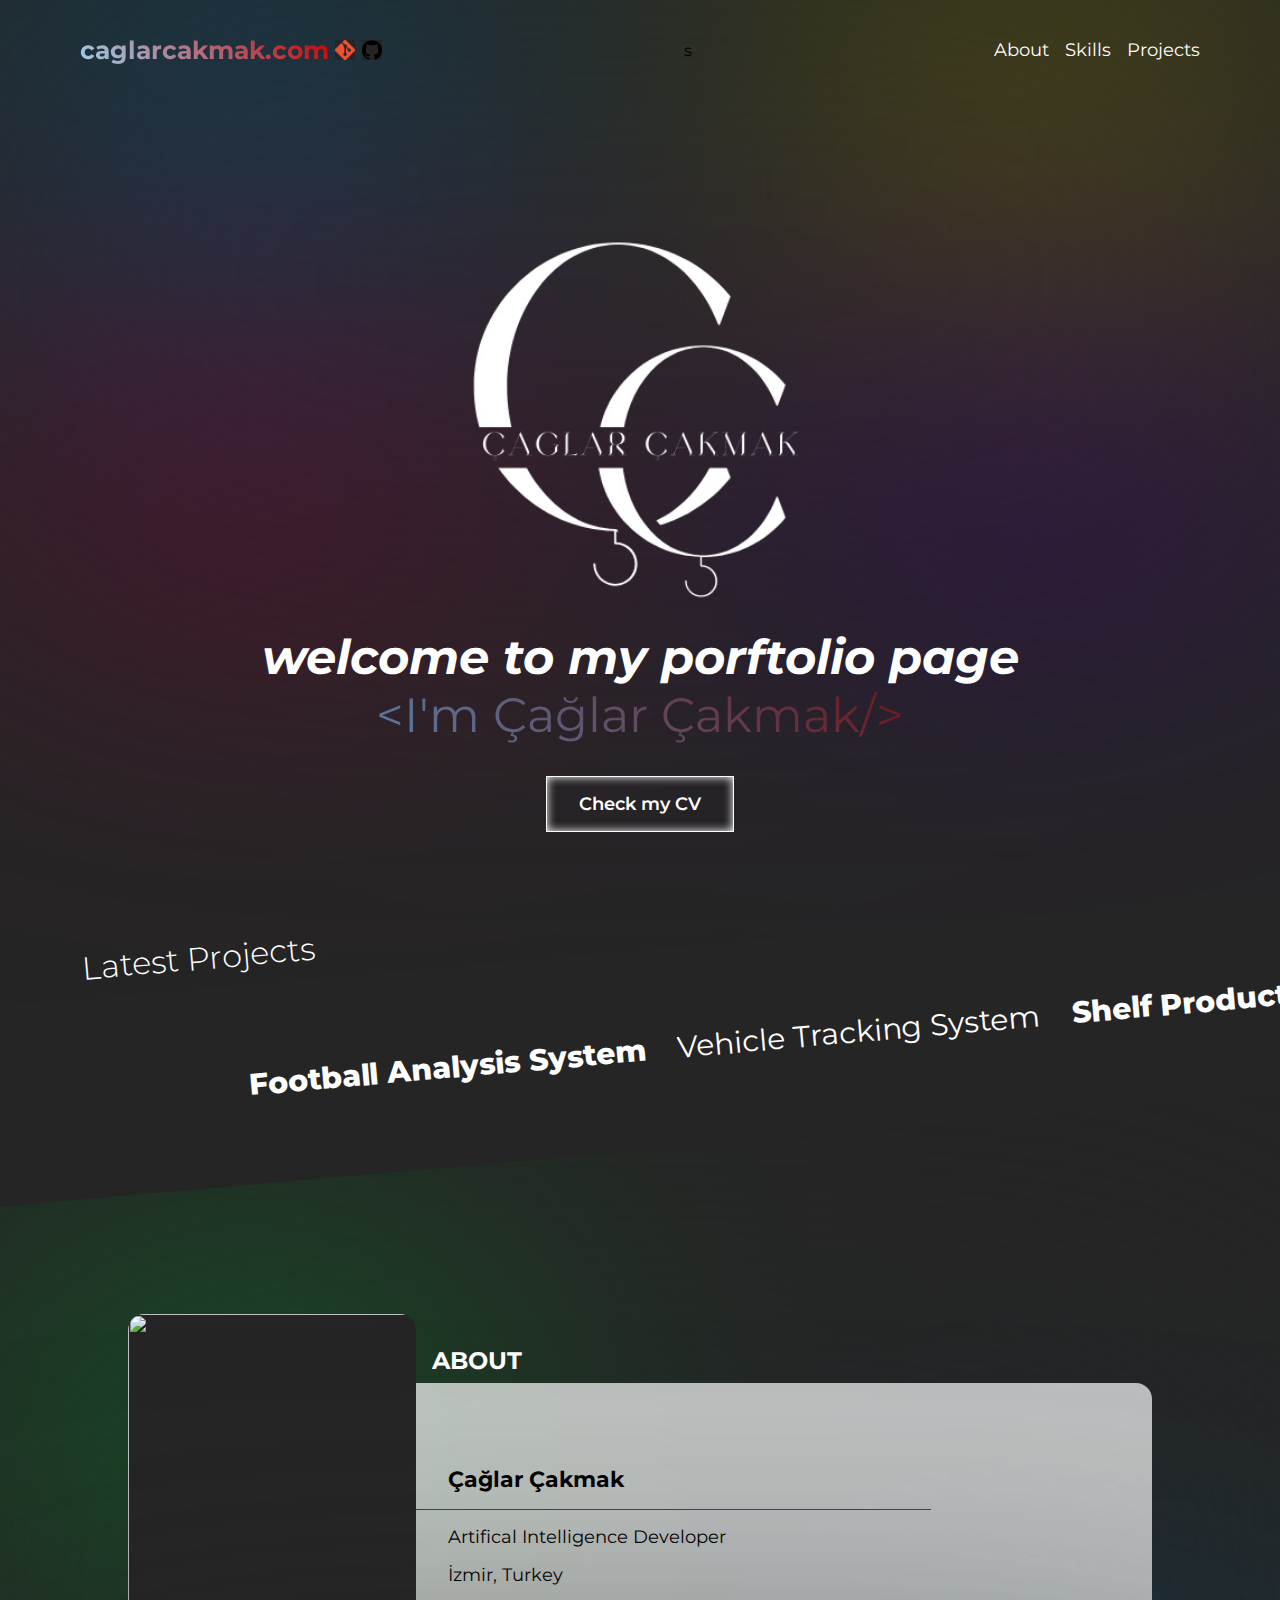
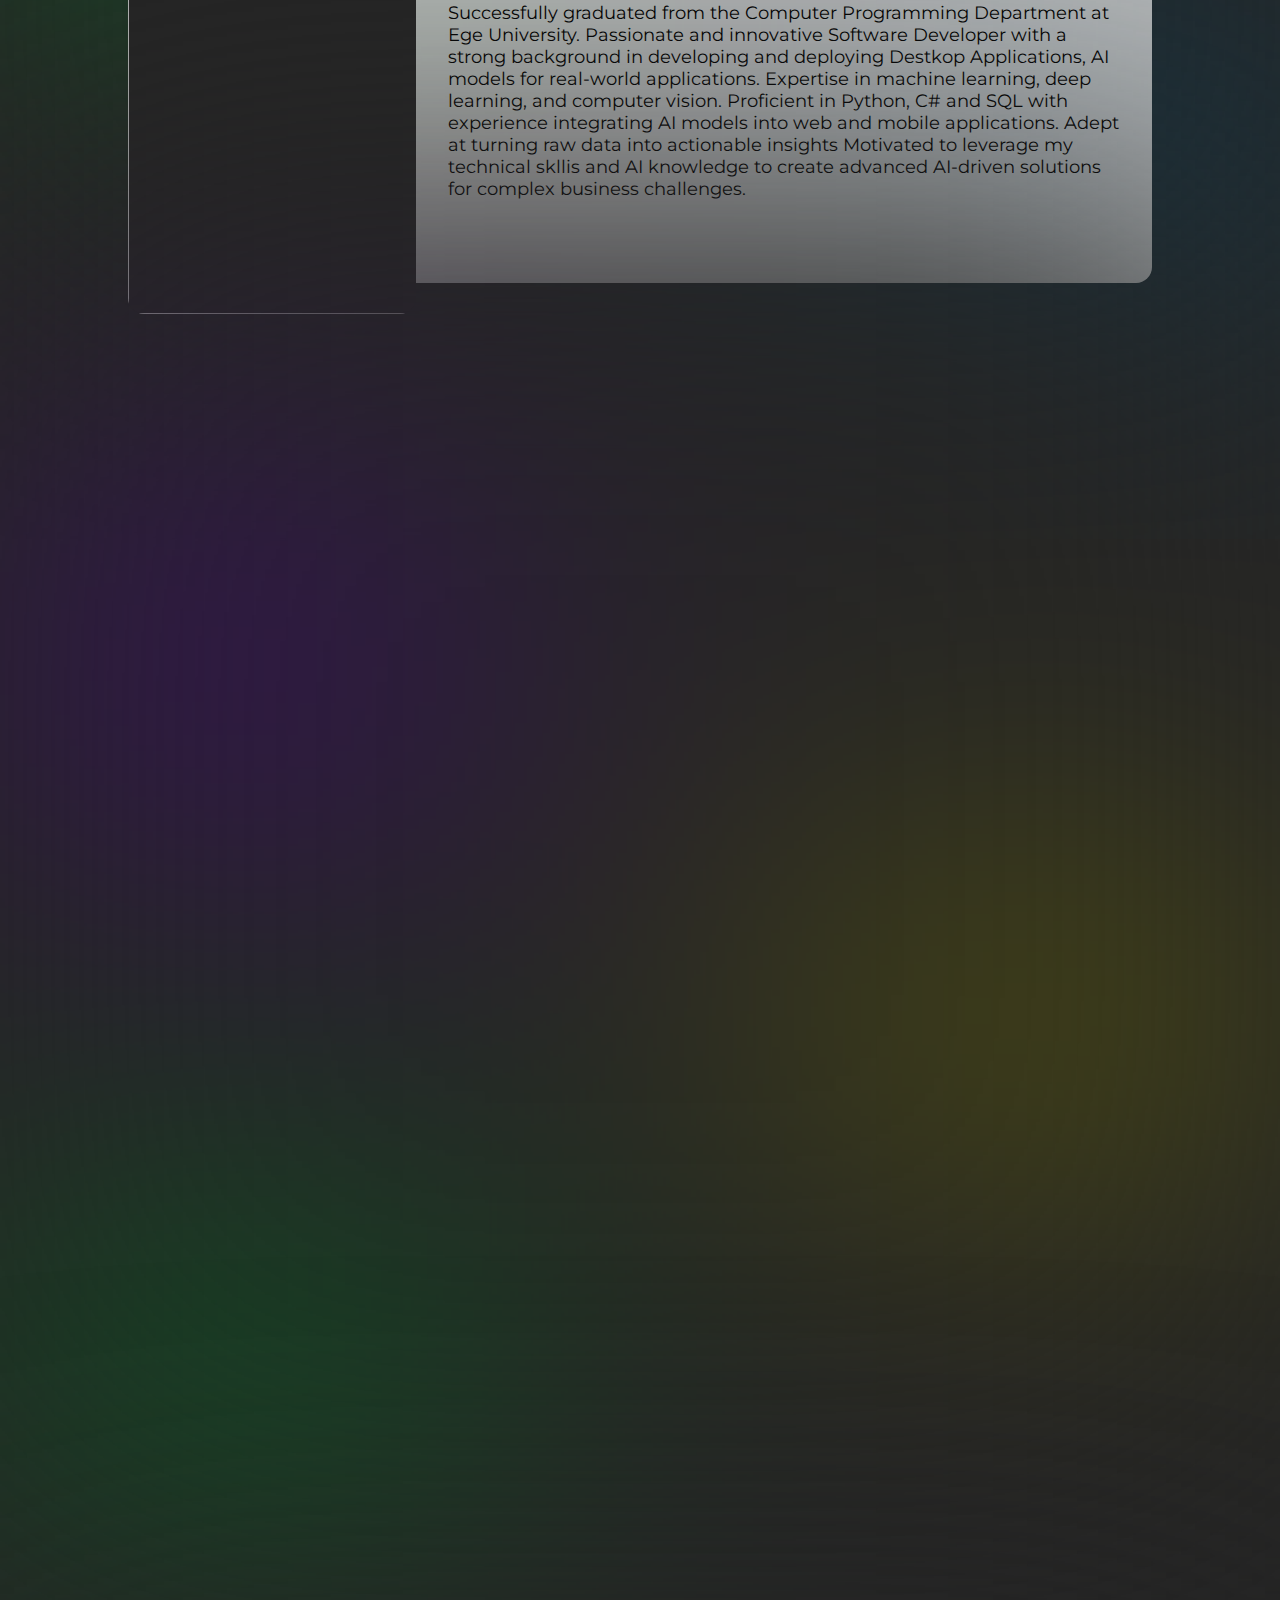
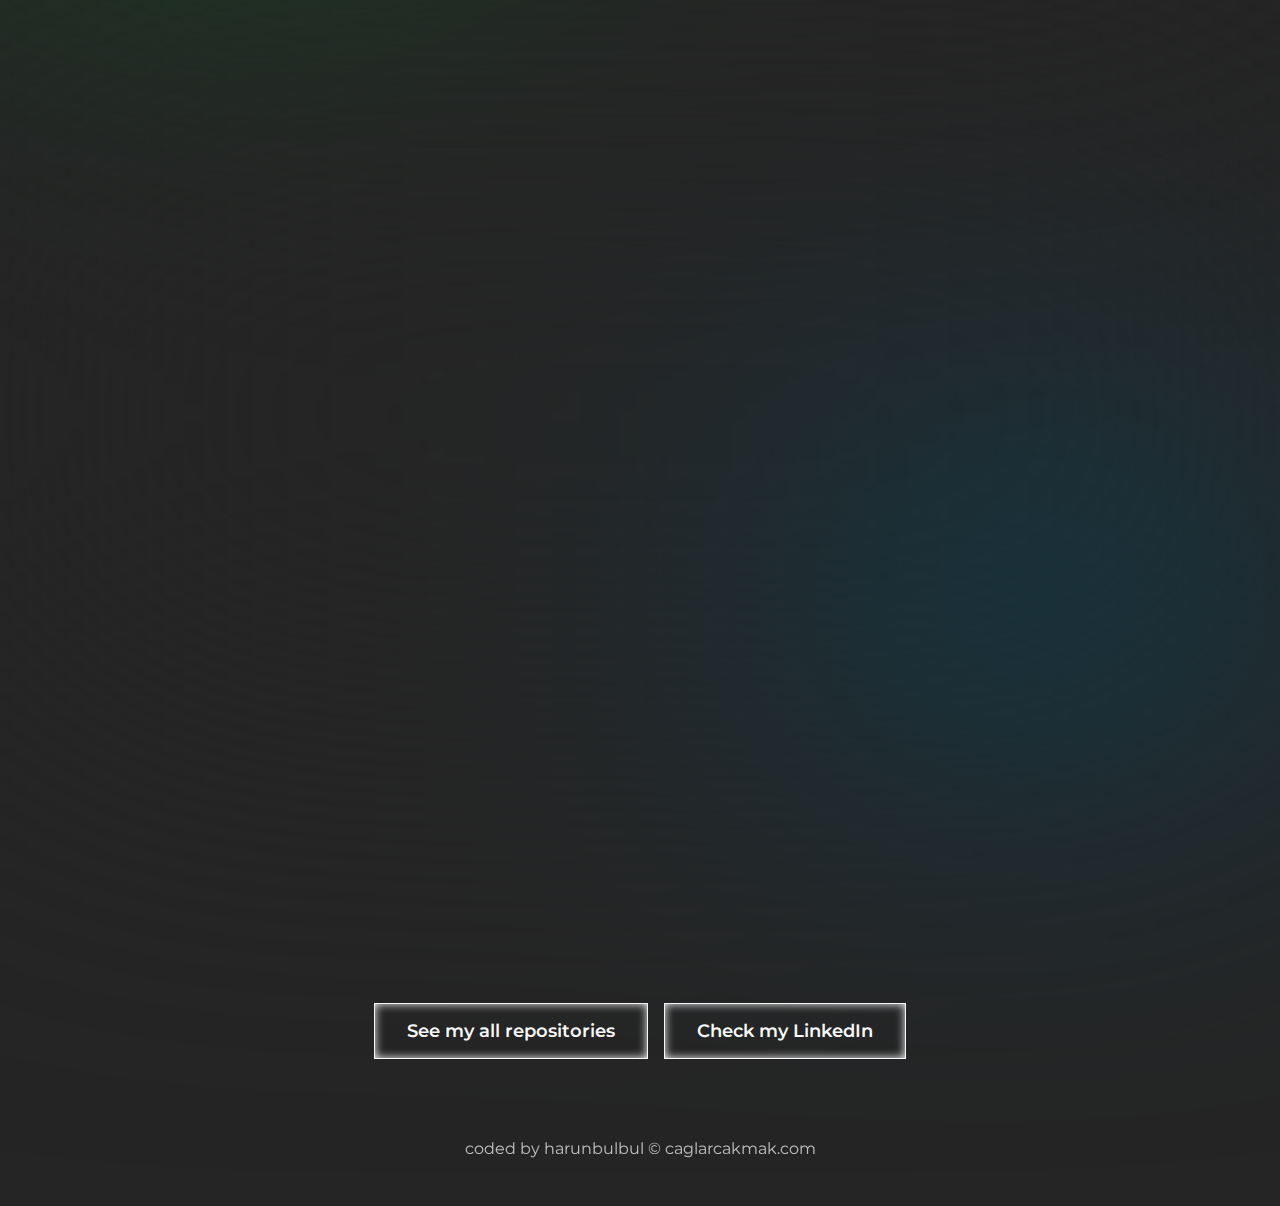
==== index.html @ 98ee77b0 "init" ====
<!DOCTYPE html>
<html lang="en">

<head>
    <meta charset="UTF-8">
    <meta name="viewport" content="width=device-width, initial-scale=1.0">
    <title>Çağlar Çakmak</title>
    <link rel="stylesheet" href="style1.css">
    <script src="https://kit.fontawesome.com/55d7e7143f.js" crossorigin="anonymous"></script>
    <link rel="shortcut icon" type="image/x-icon" href="img/logom.ico" />
</head>

<body>
    <div class="scrollTop" id="scroll">
        <a href="#"><i class="fa-solid fa-arrow-up"></i></a>
    </div>
    <section class="heroSection">
        <div class="back">
            <span style="background-color: #025778;"></span>
            <span style="background-color: #6f6e00;"></span>
            <span style="background-color: #78033a;"></span>
            <span style="background-color: #38026a;"></span>
        </div>
        <nav>
            <div class="brandContainer">
                <b class="brand">caglarcakmak.com</b>
                <a href="https://www.linkedin.com/in/caglarcakmak" target="_blank" class="icon-link">
                    <img src="/img/git.png" alt="LinkedIn" class="icon-image">
                </a>
                <a href="https://github.com/caglarcakmak0" target="_blank" class="icon-link">
                    <img src="/img/github.png" alt="GitHub" class="icon-image">
                </a>
            </div>
            
            
            s<ul>
                <li><a href="#about">About</a></li>
                <li><a href="#skills">Skills</a></li>
                <li><a href="#projects">Projects</a></li>
            </ul>
        </nav>
        <img src="img/logom.png" style="position: relative; z-index: 4; top: 50px; pointer-events: none; background: none; width: 560px; filter: invert(100%);">
        <div class="brandArea">
            <h1>welcome to my porftolio page</h1>
            <p>&#60;I'm Çağlar Çakmak/&#62;</p>
            <button><a href= "/img/caglarcakmakCV.pdf" target="_blank">Check my CV</a></button>
        </div>
    </section>
    <h1 class="lastProjects">Latest Projects</h1>
    <div class="projectList">
        <a href="#projects" target="_blank">Football Analysis System</a>
        <a href="#projects" target="_blank">Vehicle Tracking System</a>
        <a href="https://github.com/Caglarcakmak0/Internship_R-D_project_with_Yolo" target="_blank">Shelf Product Detection</a>
    </div>
    
    <section class="aboutSection" id="about">
        <div class="aboutBack">
            <span style="background-color: #038128;"></span>
            <span style="background-color: #252525;"></span>
            <span style="background-color: #252525;"></span>
            <span style="background-color: #024f74;"></span>
        </div>
        <div class="aboutArea">
            <img src= img/IMG_5055.png alt="">
            <div class="Column">
                <h2>ABOUT</h2>
                <div class="areaMain">
                    <h2>Çağlar Çakmak</h2>
                    <span></span>
                    <p><i class="fa-solid fa-briefcase"></i> Artifical Intelligence Developer</p>
                    <p><i class="fa-solid fa-location-dot"></i> İzmir, Turkey</p>
                    <p>Successfully graduated from the Computer Programming Department at
                        Ege University. Passionate and innovative Software Developer with a strong background in developing and deploying Destkop Applications, AI
                        models for real-world applications. Expertise in machine learning, deep learning, and computer vision. Proficient in Python, C# and SQL with
                        experience integrating AI models into web and mobile applications. Adept at turning raw data into actionable insights Motivated
                        to leverage my technical skllis and AI knowledge to create advanced AI-driven solutions for complex business challenges.
                </div>
            </div>
        </div>
    </section>
    <section class="skills" id="skills">
        <div class="aboutBack">
            <span style="background-color: #252525;"></span>
            <span style="background-color: #252525;"></span>
            <span style="background-color: #42047b;"></span>
            <span style="background-color: #252525;"></span>
            <span style="background-color: #252525;"></span>
            <span style="background-color: #6a6804;"></span>
            <span style="background-color: #036d23;"></span>
        </div>
        <h1 id="skillbg" class="skillbg">SKILLS</h1>
        <div class="skills-container">
            
            <div class="skillArea" id="skill-3">
                <div class="skill">
                    <img src="img/python.png">
                    <h3>Python</h3>
                </div>

                <div class="skill">
                    <img src="img/tensorflow.png">
                    <h3>Tensorflow</h3>
                </div>

                <div class="skill">
                    <img src="img/pytorch.png">
                    <h3>Pytorch</h3>
                </div>
                <div class="skill">
                    <img src="img/numpy.svg">
                    <h3>Numpy</h3>
                </div>
                <div class="skill">
                    <img src="img/pandas.png">
                    <h3>Pandas</h3>
                </div>
                <div class="skill">
                    <img src="img/opencv.svg">
                    <h3>OpenCV</h3>
                </div>
                <div class="skill">
                    <img src="img/scikitlearn.svg">
                    <h3>Scikit-Learn</h3>
                </div>
            </div>
            


            <div class="skillArea" id="skill-1">
                <div class="skill">
                    <img src="img/csharp.png">
                    <h3>C#</h3>
                </div>
                

                <div class="skill">
                    <img src="img/mysql.png">
                    <h3>MySQL</h3>
                </div>
                
                <div class="skill">
                    <img src="img/mssql.png">
                    <h3>MSSQL</h3>
                </div>
            </div>
            
            
            <div class="skillArea" id="skill-3">
                <div class="skill">
                    <img src="img/windows.png">
                    <h3>Windows</h3>
                </div>
                <div class="skill">
                    <img src="img/apple.png">
                    <h3>MacOS</h3>
                </div>
                <div class="skill">
                    <img src="img/linux.png">
                    <h3>Linux</h3>
                </div>
                
                <div class="skill">
                    <img src="img/net.png">
                    <h3>.NET</h3>
                
            </div>
            <div class="skillArea" id="skill-5">
                <div class="skill">
                    <img src="img/git.png">
                    <h3>Git</h3>
                </div>
                <div class="skill">
                    <img src="img/github.png">
                    <h3>Github</h3>
                </div>
                
                <div class="skill">
                    <img src="img/docker.png">
                    <h3>Docker</h3>
                </div>
                <div class="skill">
                    <img src="img/vscode.png">
                    <h3>VSCode</h3>
                </div>
                <div class="skill">
                    <img src="img/vs.png">
                    <h3>Visual Studio</h3>
                </div>
                <div class="skill">
                    <img src="img/figma.png">
                    <h3>Figma</h3>
                </div>
                <div class="skill">
                    <img src="img/ps.png">
                    <h3>Photoshop</h3>
                </div>
                <div class="skill">
                    <img src="img/illustrator.png">
                    <h3>Illustrator</h3>
                </div>
            </div>
        </div>
    </section>
    <section class="projects" id="projects">
        <div class="aboutBack">
            <span style="background-color: #252525;"></span>
            <span style="background-color: #252525;"></span>
            <span style="background-color: #252525;"></span>
            <span style="background-color: #024a67;"></span>
        </div>
        <h1 id="woa">Work of Art</h1>
        <div class="projectCards">
            <div class="projectCard">
                <img src="img/merc.png">
                <div class="content">
                    <div class="contentMain">
                        <h2>Vehicle Tracking System</h2>
                        <p><i class="fa-solid fa-code"></i> Python, YOLO</p>
                        <p class="contentP">Developing a system for Mercedes-Benz Authorized Service. System designed to detect vehicle license plates and features in real-time using +30 cameras. The system will leverage YOLO algorithm for image processing, CRNN architecture for plate recognition and data management, and it will feature a user-friendly interface to enable quick access for relevant departments. The goal of this system is to enhance operational efficiency and optimize vehicle tracking.</p>
                    </div>
                    <a href="#">Coming Soon...</a>
                </div>
            </div>
        
            
        
            <div class="projectCard">
                <img src="img/pic.png">
                <div class="content">
                    <div class="contentMain">
                        <h2>Football Analysis System</h2>
                        <p><i class="fa-solid fa-code"></i> Python, YOLO, Supervision</p>
                        <p class="contentP">Developing a real-time football analysis system using YOLO for object detection, tracking player positions, referee locations, ball possession percentages, mini radar-camera movement estimator, heatmap, player speeds and distances covered. This system provides real-time performance metrics to support tactical decision-making and team strategy optimization during matches.</p>
                    </div>
                    <a href="https://github.com/Caglarcakmak0/FootballAnalysis">Coming Soon...</a>
                </div>
            </div>
        
            <div class="projectCard">
                <img src="img/yolo.png">
                <div class="content">
                    <div class="contentMain">
                        <h2 >YOLO-Based Market Shelf Product Detection, Classification, and Automated Stock Analysis</h2>
                        <p><i class="fa-solid fa-code"></i> Python, YOLO</p>
                        <p class="contentP"> Developed an object recognition model using YOLO algorithm as part of the company's R&D project, achieving an accuracy rate of 87%. This project significantly enhanced my expertise in object detection and provided valuable experience in teamwork and project management.</p>
                    </div>
                    <a href="https://github.com/Caglarcakmak0/Internship_R-D_project_with_Yolo">See Project on Github</a>
                </div>
            </div>
        
            <div class="projectCard">
                <img src="img/ev.png">
                <div class="content">
                    <div class="contentMain">
                        <h2>AI-Powered Real Estate Data Analysis and Property Price Estimation with Integrated Web Platform</h2>
                        <p><i class="fa-solid fa-code"></i> Python</p>
                        <p class="contentP">Built a machine learning model with 97% accuracy to predict real estate prices in Bangalore, India. The model was developed using NumPy, Scikit-Learn, and Pandas for data preprocessing, and GridSearchCV for hyperparameter tuning, then deployed into a Flask-based web application.</p>
                    </div>
                    <a href="https://github.com/Caglarcakmak0/Real-Estate-Price-Prediction-Website">See Project on Github</a>
                </div>
            </div>
        
            <div class="projectCard">
                <img src="img/bankchurn.png">
                <div class="content">
                    <div class="contentMain">
                        <h2>Bank Customer Churn Prediction with ANN</h2>
                        <p><i class="fa-solid fa-code"></i> Python</p>
                        <p><i class="fa-solid fa-database"></i> MySQL</p>
                        <p class="contentP">Developed an Artificial Neural Network (ANN) model with 96% accuracy to predict customer churn for banks. This model analyzes various customer parameters to improve customer retention strategies, applying Exploratory Data Analysis (EDA) and data preprocessing techniques.</p>
                    </div>
                    <a href="https://github.com/Caglarcakmak0/Bank-Churn-Prediction-DEEPLEARN-NG">See Project on Github</a>
                </div>
            </div>
        
            <div class="projectCard">
                <img src="img/bikti.png">
                <div class="content">
                    <div class="contentMain">
                        <h2>Plant Disease Detection Application</h2>
                        <p><i class="fa-solid fa-code"></i> React</p>
                        <p class="contentP">It aims to develop an application that can diagnose diseases from tomato plant leaves using Deep Learning and React Native. The application aims to speed up disease diagnosis in the agricultural sector, increasing farmers' productivity. The model, developed with TensorFlow, utilizes Convolutional Neural Network (CNN) architecture.</p>
                    </div>
                    <a href="https://github.com/Caglarcakmak0/Bitki_hastalik_teshisi/tree/main">See Project on Github</a>
                </div>
            </div>
        </div>
        
            
        <div class="flexArea">
            <button><a href="https://github.com/Caglarcakmak0?tab=repositories" target="_blank">See my all
                    repositories</a></button>
            <button><a href="https://www.linkedin.com/in/caglarcakmak0/" target="_blank">Check my
                    LinkedIn</a></button>
        </div>
    </section>
    <footer>
        coded by harunbulbul © caglarcakmak.com
    </footer>
</body>

<script>
    const fotoAlan = document.querySelector('.projectList');
    const imgler = fotoAlan.querySelectorAll('a');
    const skillbg = document.getElementById("skillbg");
    const skillsContainer = document.querySelector('.skills-container');
    const skills = document.querySelectorAll('.skillArea');
    const cards = document.querySelectorAll('.projectCard');
    const woa = document.getElementById("woa");
    let windowHeight = window.innerHeight;
    let windowWidth = window.innerWidth;
    skillbg.style.fontSize = windowWidth / 4 + "px"
    window.onresize = () => {
        windowHeight = window.innerHeight;
        windowWidth = window.innerWidth;
        skillbg.style.fontSize = windowWidth / 4 + "px"
    }
    let i = 0
    imgler.forEach(img => {
        if (i % 2 == 0) {
            img.style.fontWeight = 800
        }
        i++;
    })
    window.onscroll = () => {
        skills.forEach((skill, index) => {
            const rect = skill.getBoundingClientRect();
            const triggerPoint = rect.top;
            if (triggerPoint < windowHeight - 200) { skill.classList.add('enter-from-right'); }
            else { skill.classList.remove('enter-from-right'); }
        });
        cards.forEach((card, index) => {
            const rect = card.getBoundingClientRect();
            const triggerPoint = rect.top;
            if (triggerPoint < windowHeight - 200) {
                card.style.opacity = 1;
                card.style.scale = 1;
                card.style.rotate = "0deg";
            }
            else {
                card.style.opacity = 0;
                card.style.scale = 0;
                card.style.rotate = "-45deg";
            }
        });
        const rect = woa.getBoundingClientRect();
        const triggerPoint = rect.top;
        if (triggerPoint < windowHeight - 200) {woa.style.opacity = 1;}
        else {woa.style.opacity = 0;}

        const kaydirmaMiktari = window.pageYOffset;
        if (kaydirmaMiktari > windowHeight * 2 - 300 && kaydirmaMiktari < windowHeight * 2 + skillsContainer.offsetHeight - 300) { skillbg.style.opacity = 1; }
        else { skillbg.style.opacity = 0; }

        if (kaydirmaMiktari > windowHeight) {
            document.getElementById("scroll").style.opacity = 1;
        } else {
            document.getElementById("scroll").style.opacity = 0;
        }

        imgler.forEach(img => {
            if (kaydirmaMiktari > 0) {
                if(windowWidth>1400){
                    skillbg.style.transform = `translateY(${kaydirmaMiktari}px)`;
                }else{
                    skillbg.style.transform = `translateY(${kaydirmaMiktari*1.1}px)`;
                }
                img.style.right = `${kaydirmaMiktari * 0.05}%`;
            }
            else { img.style.right = '0'; }
        });
    };
</script>

</html>
---- style1.css ----
@import url('https://fonts.googleapis.com/css2?family=Montserrat:ital,wght@0,100..900;1,100..900&family=Playwrite+CU:wght@100..400&display=swap');

*{
    font-family: 'Montserrat';
    margin: 0;
    padding: 0;
    background-color: #252525;
    user-select: none;
    scroll-behavior: smooth;
    overflow-x: hidden;
}

body{
    overflow-x: hidden;
}

::-webkit-scrollbar {
    width: 5px;
  }
  
  /* Track */
  ::-webkit-scrollbar-track {
    background: #353535;
  }
  
  /* Handle */
  ::-webkit-scrollbar-thumb {
    background: #6f2cf5;
    cursor: pointer;
    border-radius: 5px;
  }

.back{
    width: 100%;
    display: grid;
    grid-template-columns: 1fr 1fr;
    gap: 10rem 20rem;
    filter: blur(200px);
    position: absolute;
    top: 0;
    z-index: 2;
}

.back span{
    width: 100%;
    height: 200px;
}

.heroSection{
    width: 100dvw;
    height: 100dvh;
    display: flex;
    flex-direction: column;
    justify-content: center;
    align-items: center;
}

.brandArea{
    position: relative;
    z-index: 3;
    text-align: center;
    background: none;
}

.brandArea h1 {
    font-size: 48px;
    color: white;
    background: none;
    font-style: italic; /* Yazıyı italik yapar */
}


.brandArea p{
    font-size: 48px;
    background: none;
    background: -webkit-linear-gradient(225deg, #6e0303, #548eba);
    -webkit-background-clip: text;
    -webkit-text-fill-color: transparent;
}



/* Genel ayarlar - HTML ve Body */
html, body {
    margin: 0;
    padding: 0;
    overflow-x: hidden; /* Yatay kaydırmayı engellemek için */
}

/* Brand Container */
.brandContainer {
    display: inline-flex; /* Elemanları yan yana hizalar */
    align-items: center; /* Elemanları dikey olarak ortalar */
    background: none; /* Arka plan rengini kaldırır */
    padding: 0; /* İstenmeyen iç dolgu varsa sıfırlanır */
    margin: 0; /* Container'dan kaynaklanan olası marginler sıfırlandı */
    gap: 0; /* Aradaki boşlukları manuel olarak kontrol etmek için sıfırlandı */
}

/* Markanın Stil Düzenlemesi */
.brand {
    margin: 0; /* Markadan kaynaklanan olası boşlukları sıfırlar */
    font-size: 24px;
    color: #790ddd;
    background: none; /* Arka plan rengini kaldırır */
    vertical-align: middle; /* Dikey olarak ortalamak için */
}

/* İkon Linkler */
.icon-link {
    margin-left: 0.4rem; /* İkonların yazıya olan mesafesini ayarlar */
    text-decoration: none; /* Alt çizgiyi kaldırır */
    background: none; /* İkonların arka plan rengini kaldırır */
}

/* İkon Görseller */
.icon-image {
    width: 20px; /* İkon genişliği küçültüldü */
    height: 20px; /* İkon yüksekliği küçültüldü */
    max-width: 100%; /* Görsellerin konteyneri aşmasını önler */
    vertical-align: middle; /* Yazıya hizalanması için */
    transition: transform 0.3s ease; /* Üzerine gelindiğinde dönüşüm efekti */
}






.brandArea button{
    outline: none;
    padding: 1rem 2rem;
    color: white;
    font-size: 18px;
    font-weight: 600;
    margin-top: 2rem;
    border: 1px solid white;
    background: none;
    box-shadow: inset 0px 0px 10px white;
    cursor: pointer;
    transition: all ease .3s;
}

.brandArea button:hover{
    padding: 1rem 4rem;
    border-radius: 3rem;
    box-shadow: inset 0px 0px 20px white, 0px 0px 10px white;
}

.brandArea button a{
    background: none;
    color: white;
    text-decoration: none;
}

nav{
    width: calc(100% - 10rem);
    height: 100px;
    display: flex;
    justify-content: space-between;
    padding: 0 5rem;
    position: absolute;
    top:0;
    align-items: center;
    z-index: 3;
    background: none;
}

nav .brand{
    background: none;
    background: -webkit-linear-gradient(225deg,  #c70303,hwb(202 62% 7%));
    -webkit-background-clip: text;
    -webkit-text-fill-color: transparent;
    font-size: 25px;
}

nav ul{
    display: flex;
    gap: 1rem;
    list-style: none;
    background: none;
}

nav ul li{
    background: none;
}

nav ul li a{
    text-decoration: none;
    color: white;
    font-size: 18px;
    background: none;
}

.projectList{
    position: absolute;
    z-index: 3;
    height: 200px;
    width: 120%;
    rotate: -5deg;
    display: flex;
    gap: 2rem;
    align-items: center;
    justify-content: flex-end;
    transform: translateX(-5rem);
    overflow: hidden;
}

.projectList a{
    color: white;
    font-size: 30px;
    position: relative;
    transition: ease .3s;
    text-decoration: none;
    right: 0;
}

.lastProjects{
    color: white;
    font-weight: 300;
    rotate: -5deg;
    position: relative;
    z-index: 4;
    transform: translateX(5rem);
    background: none;
}

.aboutSection{
    width: 100%;
    transform: translateY(150px);
    height: calc(100dvh + 150px);
    display: flex;
    align-items: center;
    justify-content: center;
}

.aboutBack{
    width: 100%;
    display: grid;
    grid-template-columns: 1fr 1fr;
    gap: 10rem 20rem;
    filter: blur(200px);
    position: absolute;
    z-index: 2;
}

.aboutBack span{
    width: 100%;
    height: 200px;
}

.aboutArea{
    display: flex;
    align-items: center;
    justify-content: center;
    width: 80%;
    position: relative;
    background:none;
    z-index: 3;
}

.aboutArea img{
    width: 400px;
    height: 600px;
    object-fit: cover;
    border-radius: 1rem;
}

.aboutArea .areaMain{
    width: 100%;
    height: 500px;
    background-color: rgba(255,255,255,.7);
    border-radius: 0 1rem 1rem 0;
    display: flex;
    flex-direction: column;
    justify-content: center;
}

.aboutArea .areaMain h2{
    background: none;
    margin-left: 2rem;
    margin-bottom: 1rem;
    font-size: 22px;
    color: black
}

.aboutArea .areaMain span{
    width: 70%;
    height: 1px;
    background-color: #790ddd;
    display: block;
}

.aboutArea .areaMain p{
    margin-top: 1rem;
    margin-left: 2rem;
    background: none;
    font-size: 18px;
    padding-right: 2rem;
}

.aboutArea .areaMain p i{
    background: none;
    width: 20px;
}

.skills{
    width: 100%;
    min-height: 100dvh;
    display: flex;
    justify-content: center;
    align-items: center;
    overflow-y: hidden;
    padding-bottom: 5rem;
}

.Column{
    display: flex;
    flex-direction: column;
    background: none;
    width: 100%;
}

.Column h2{
    background: none;
    margin-left: 1rem;
    color: white;
    margin-bottom: .5rem;
}

.skillbg{
    position: absolute;
    top: 0;
    opacity: 0;
    transition: all ease .5s;
    background: none;
    color: white;
}

.skills-container {
    position: relative;
    display: flex;
    flex-direction: column;
    align-items: center;
    justify-content: center;
    overflow: hidden;
    z-index: 5;
    
    width: 100%;
    background: none;
    gap: 2rem;
  }
  
  .skillArea {
    position: relative;
    transition: transform 0.8s ease-out;
    width: 80%;
    transform: translateX(-150%);
    display: grid;
    grid-template-columns: 1fr 1fr 1fr 1fr 1fr 1fr 1fr;
    gap: 2rem;
    background-color: rgba(37, 37, 37, .6);
    padding: 1rem;
    border-radius: 1rem;
}

.skill{
    width: 100%;
    display: flex;
    flex-direction: column;
    gap: 1rem;
    background: none;
}

.skill img{
    width: 100%;
    aspect-ratio: 1/1;
    object-fit: contain;
    background: none;
    border-radius: .5rem;
}

.skill h3{
    color: white;
    text-align: center;
    background: none;
}

.projects{
    width: 100%;
    min-height: 100dvh;
    display: flex;
    flex-direction: column;
    justify-content: center;
    align-items: center;
    margin-bottom: 5rem;
}

.enter-from-right {
    transform: none;
}

.projects h1{
    color: white;
    position: relative;
    z-index: 4;
    text-align: center;
    font-size: 48px;
    background: none;
    opacity: 0;
    transition: ease .3s;
}

.projectCards{
    width: 80%;
    display: grid;
    grid-template-columns: 1fr 1fr 1fr;
    z-index: 5;
    background: none;
    gap: 3rem;
    margin-top: 3rem;
}

.projectCard {
    background-color: #303030;
    width: 100%;
    display: flex;
    flex-direction: column;
    gap: 1rem;
    border-radius: 1rem;
    height: 500px;
    scale: 0;
    rotate: -180deg;
    opacity: 0;
    transition: all 0.5s ease;
}



.projectCard img{
    width: 100%;
    aspect-ratio: 16/9;
    object-fit: cover;
    border-radius: 1rem 1rem 0 0;
    border-bottom: 2px solid #790ddd;
}
.contentP{
    font-size: 1.5vh;
}

.projectCard .content{
    height: 100%;
    display: flex;
    flex-direction: column;
    justify-content: space-between;
    background: none;
}

.projectCard .content .contentMain{
    display: flex;
    flex-direction: column;
    gap: 1rem;
    background: none;
}

.projectCard .content .contentMain h2{
    color: white;
    background: none;
    margin-left: 1rem;
}

.projectCard .content .contentMain span{
    width: 100%;
    height: 1px;
    background-color: #790ddd;
    display: block;
}

.projectCard .content .contentMain p{
    background: none;
    color: white;
    margin-left: 1rem;
    margin-right: 1rem;
}

.projectCard .content .contentMain p i{
    width: 30px;
    background: none;
}

.projectCard .content a{
    background: none;
    margin-left: 1rem;
    margin-bottom: 1rem;
    text-decoration: none;
    color: #0692c9;
}

.projectCard:hover{
    scale: 1.1;
}

.flexArea{
    width: 100%;
    display: flex;
    gap: 1rem;
    justify-content: center;
    align-items: center;
    margin-top: 3rem;
}

.flexArea button{
    outline: none;
    padding: 1rem 2rem;
    color: white;
    font-size: 18px;
    font-weight: 600;
    margin-top: 2rem;
    border: 1px solid white;
    background: none;
    box-shadow: inset 0px 0px 10px white;
    cursor: pointer;
    transition: all ease .3s;
}

.flexArea button:hover{
    padding: 1rem 4rem;
    border-radius: 3rem;
    box-shadow: inset 0px 0px 20px white, 0px 0px 10px white;
}

.flexArea button a{
    background: none;
    color: white;
    text-decoration: none;
}

footer{
    width: 100%;
    text-align: center;
    margin-bottom: 3rem;
    color: white;
    opacity: .7;
}

.scrollTop{
    width: 50px;
    height: 50px;
    border-radius: 50%;
    background-color: #303030;
    display: flex;
    justify-content: center;
    align-items: center;
    opacity: 0;
    position: fixed;
    right: 1rem;
    bottom: 1rem;
    z-index: 10;
    transition: ease .3s;
}

.scrollTop a{
    text-decoration: none;
    color: white;
    background: none;
    font-size: 25px;
}

.scrollTop a i{
    background: none;
}

@media (max-width: 1100px) {
    .brandArea h1, .brandArea p{
        font-size: 36px;
    }
    .brandArea button, .flexArea button{
        font-size: 12px;
    }
    .projectList a{
        font-size: 20px;
    }
    .aboutArea{
        flex-direction: column;
    }
    .aboutArea img{
        width: 150px;
        height: 150px;
        border-radius: 50%;
        transform: translateY(50%);
    }
    .aboutArea .Column h2{
        display: none;
    }
    .aboutArea .Column .areaMain{
        border-radius: 1rem;
        align-items: center;
        height: auto;
        padding-top: calc(75px + 1rem);
        padding-bottom: 1rem;
    }
    .aboutArea .Column .areaMain h2{
        display: block;
    }
    .aboutArea .Column .areaMain p{
        font-size: 16px;
    }
    .skillArea{
        grid-template-columns: 1fr 1fr 1fr 1fr 1fr;
    }
    .projectCards{
        grid-template-columns: 1fr 1fr;
        gap: 3rem 4rem;
    }
    .projectCard .content .contentMain p{
        font-size: 18px;
    }
}

@media (max-width: 800px) {
    .brandArea h1, .brandArea p{
        font-size: 28px;
    }
    .projectList a{
        font-size: 14px;
    }
    .projectList{
        height: 100px;
    }
    .skillArea{
        grid-template-columns: 1fr 1fr 1fr 1fr;
    }
    .projectCards{
        grid-template-columns: 1fr;
        gap: 3rem;
    }
    .projectCard{
        height: 600px;
    }
    nav .brand{
        font-size: 18px;
    }
    nav ul li a{
        font-size: 12px;
    }
    .lastProjects{
        font-size: 15px;
    }
}

@media (max-width: 550px) {
    nav .brand{
        display: none;
    }
    nav{
        justify-content: center;
    }
    .brandArea h1, .brandArea p{
        font-size: 20px;
    }
    .brandArea button, .flexArea button{
        font-size: 9px;
    }
    .projectList a{
        font-size: 10px;
    }
    .skillArea{
        grid-template-columns: 1fr 1fr 1fr;
    }
    .projectCards{
        grid-template-columns: 1fr;
        gap: 3rem;
    }
    .projectCard{
        height: 500px;
    }
}
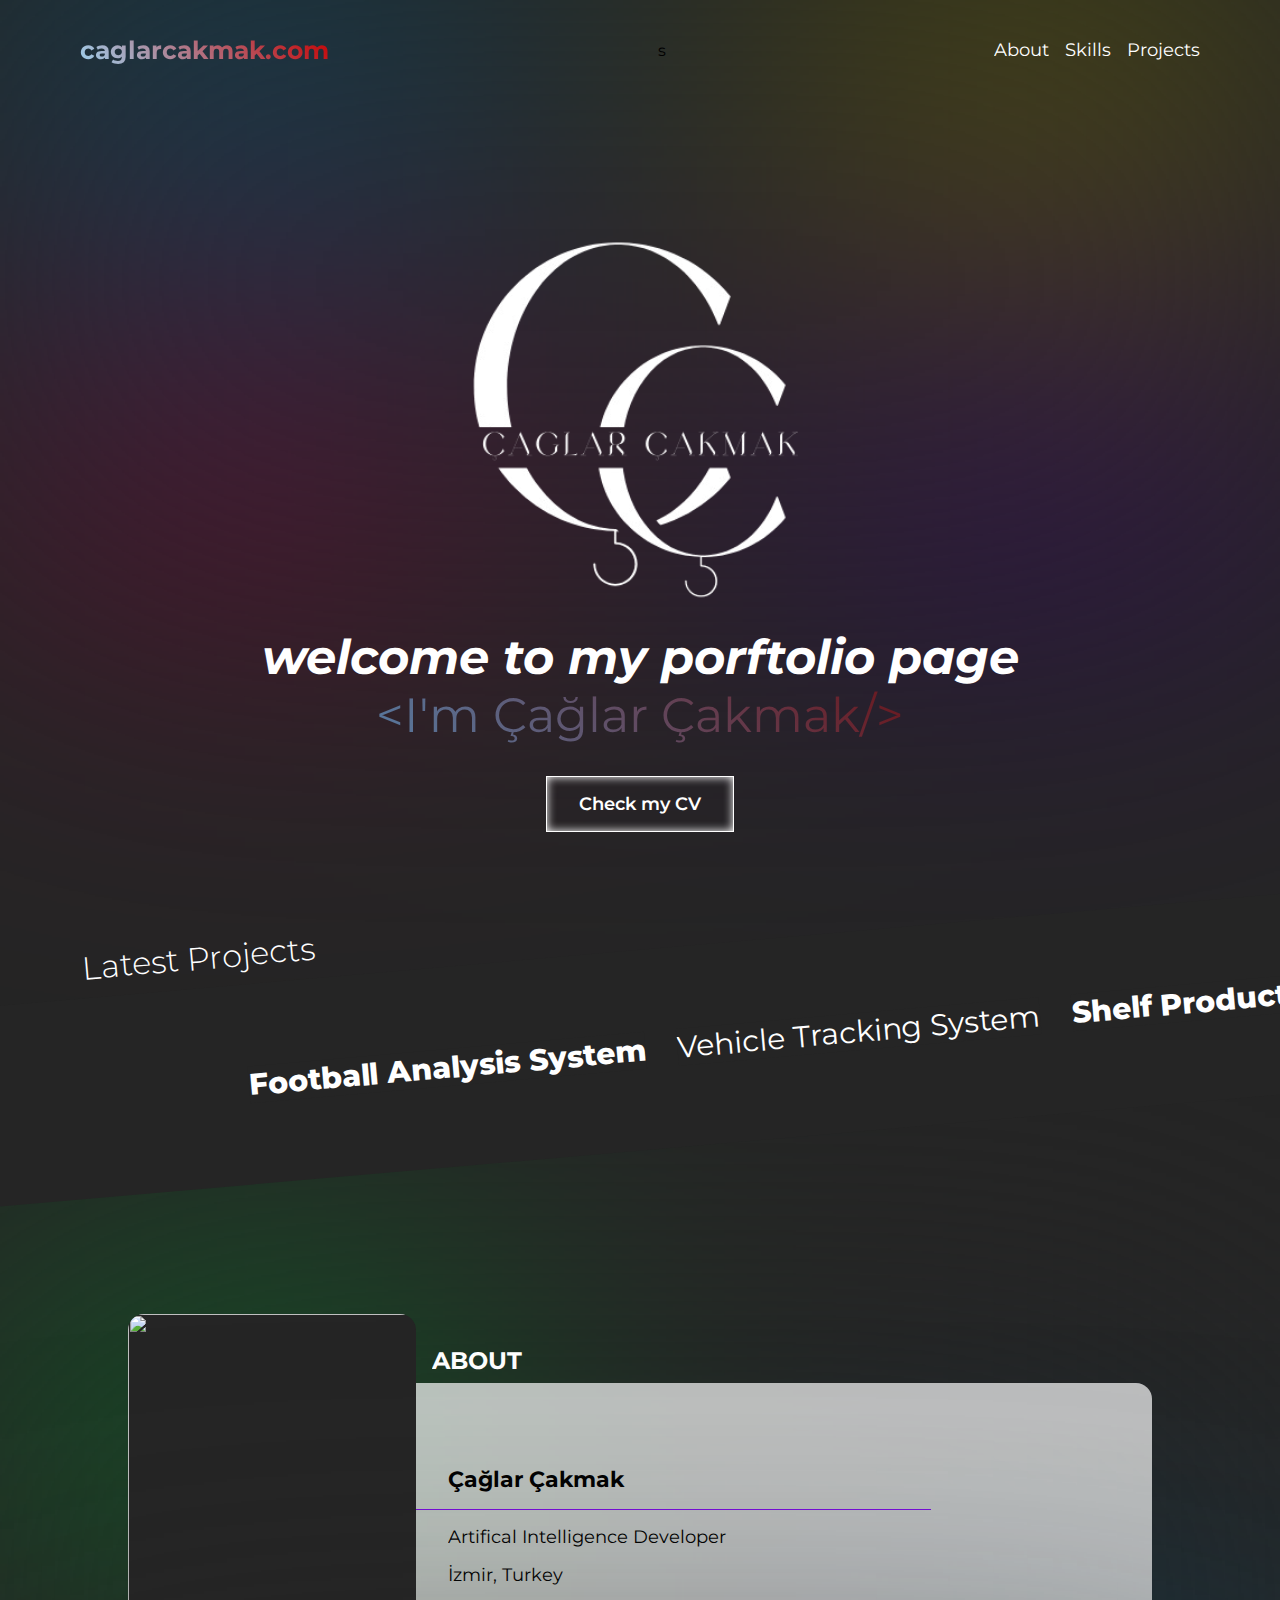
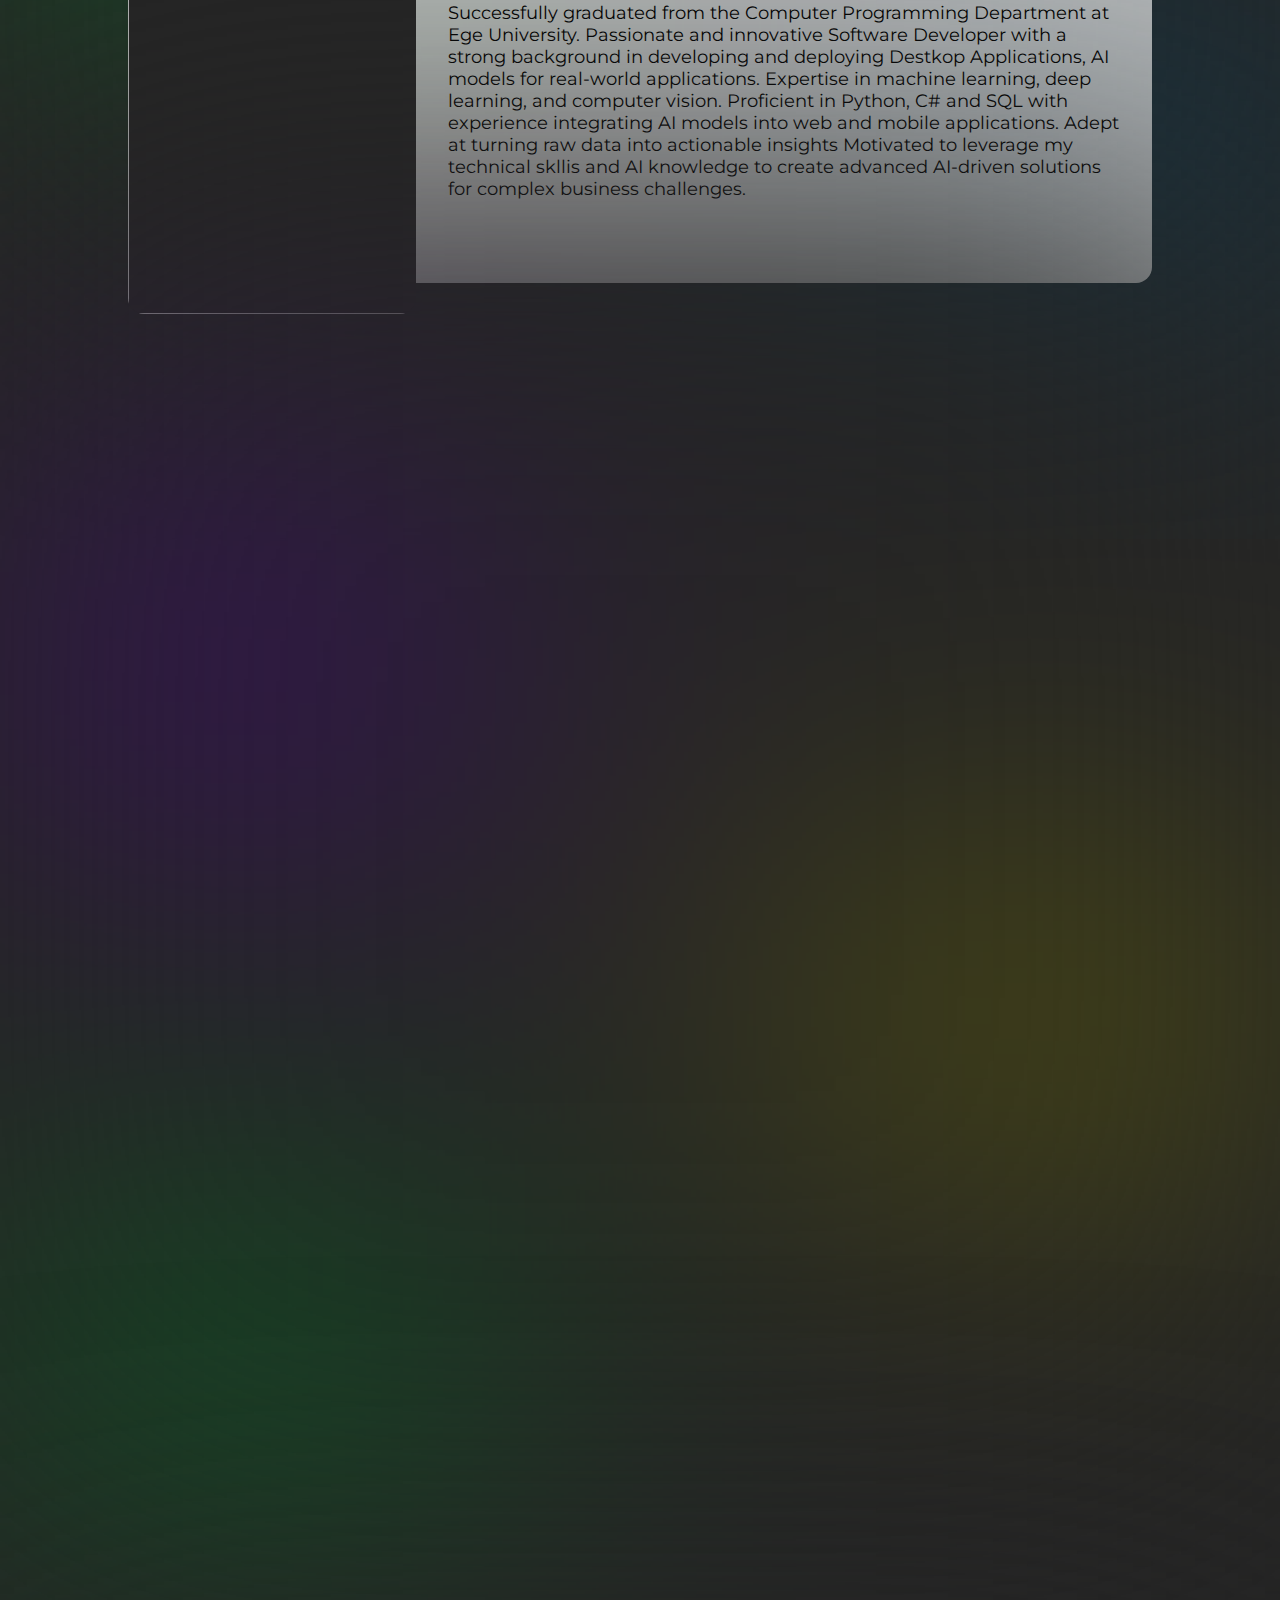
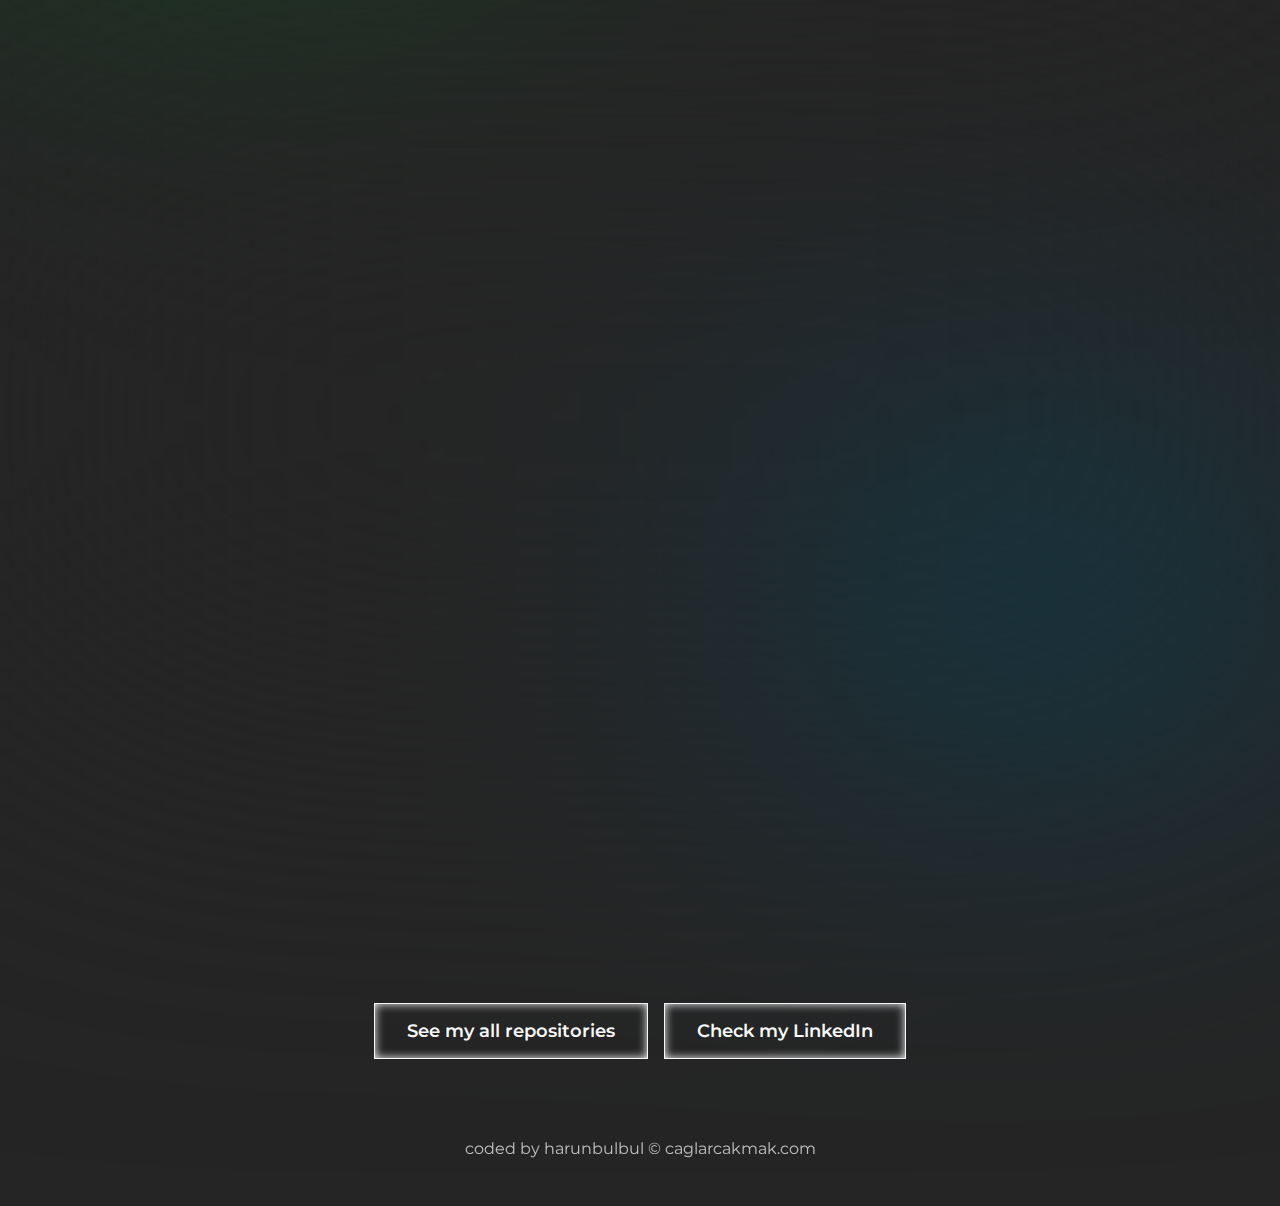
==== commit 27716d29: "init" ====
--- a/index.html
+++ b/index.html
@@ -24,12 +24,7 @@
         <nav>
             <div class="brandContainer">
                 <b class="brand">caglarcakmak.com</b>
-                <a href="https://www.linkedin.com/in/caglarcakmak" target="_blank" class="icon-link">
-                    <img src="/img/git.png" alt="LinkedIn" class="icon-image">
-                </a>
-                <a href="https://github.com/caglarcakmak0" target="_blank" class="icon-link">
-                    <img src="/img/github.png" alt="GitHub" class="icon-image">
-                </a>
+                
             </div>
             
             
@@ -154,10 +149,7 @@
                     <img src="img/apple.png">
                     <h3>MacOS</h3>
                 </div>
-                <div class="skill">
-                    <img src="img/linux.png">
-                    <h3>Linux</h3>
-                </div>
+                
                 
                 <div class="skill">
                     <img src="img/net.png">
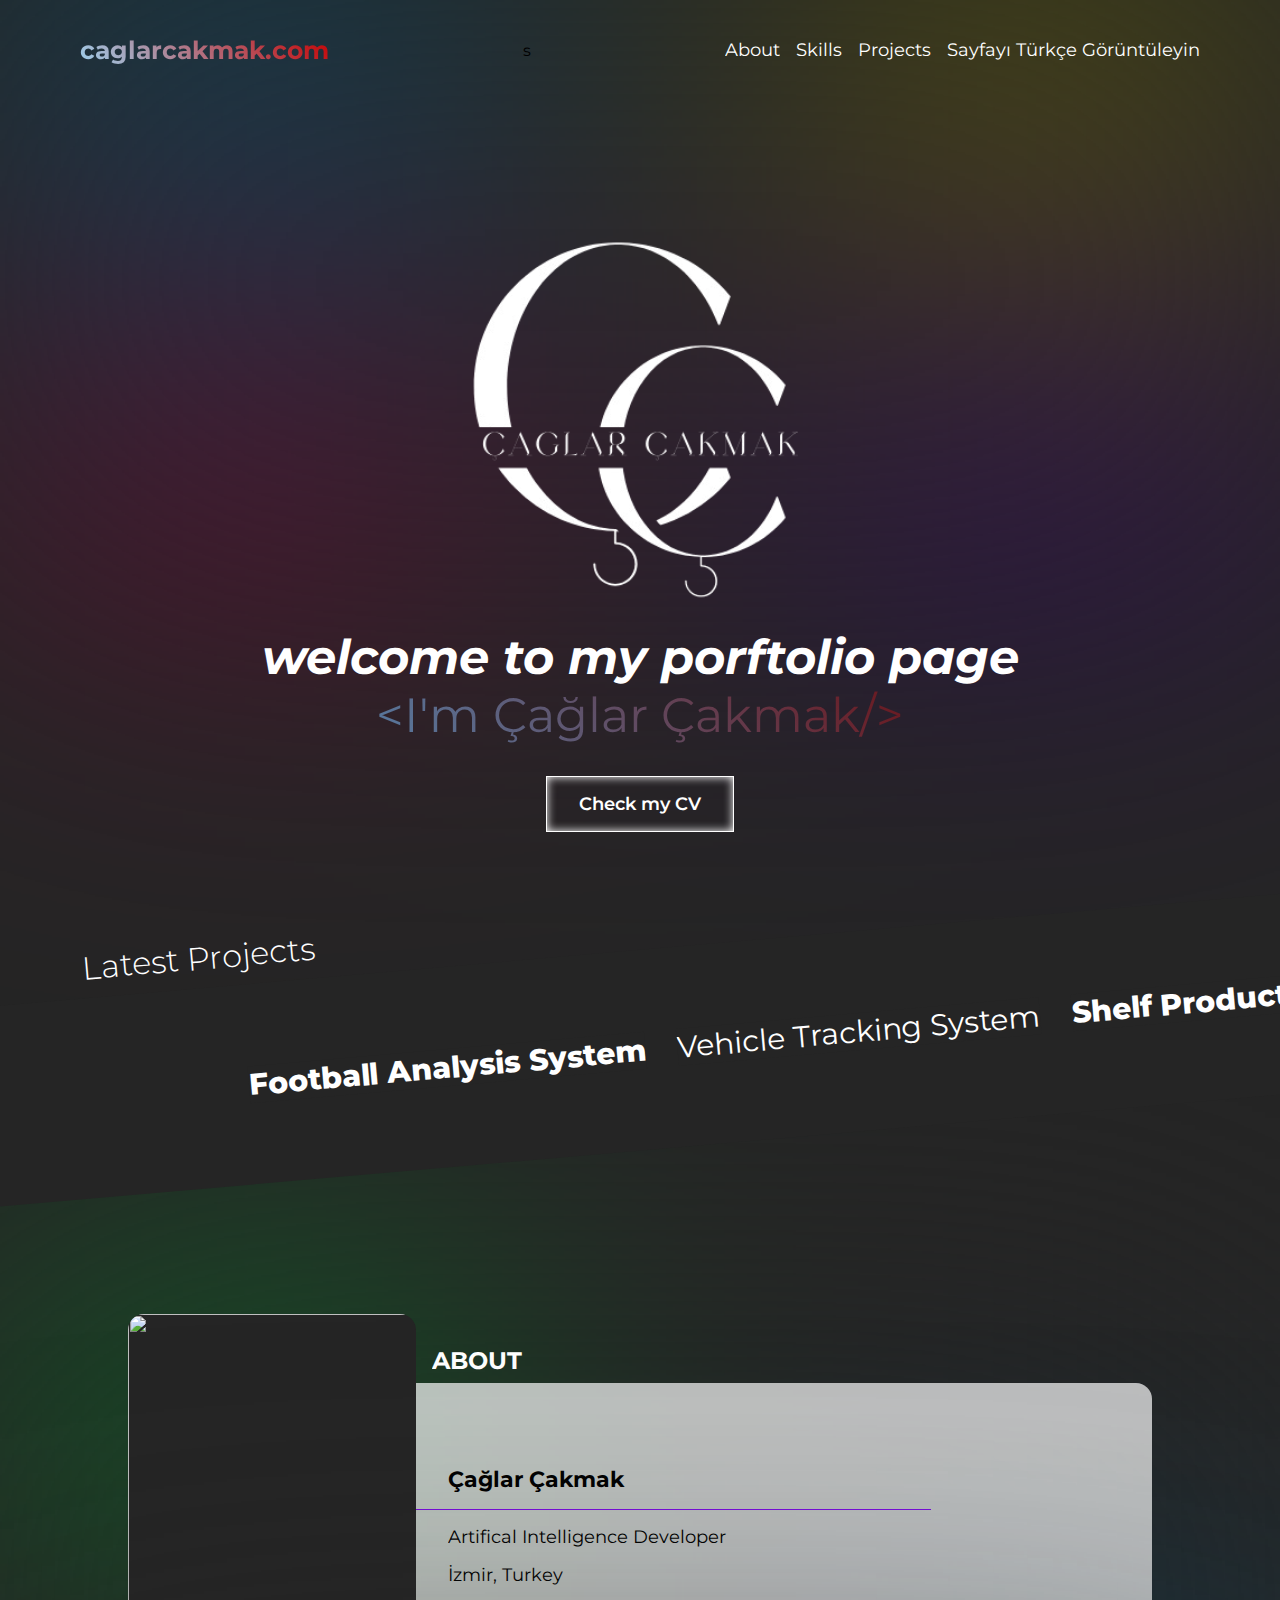
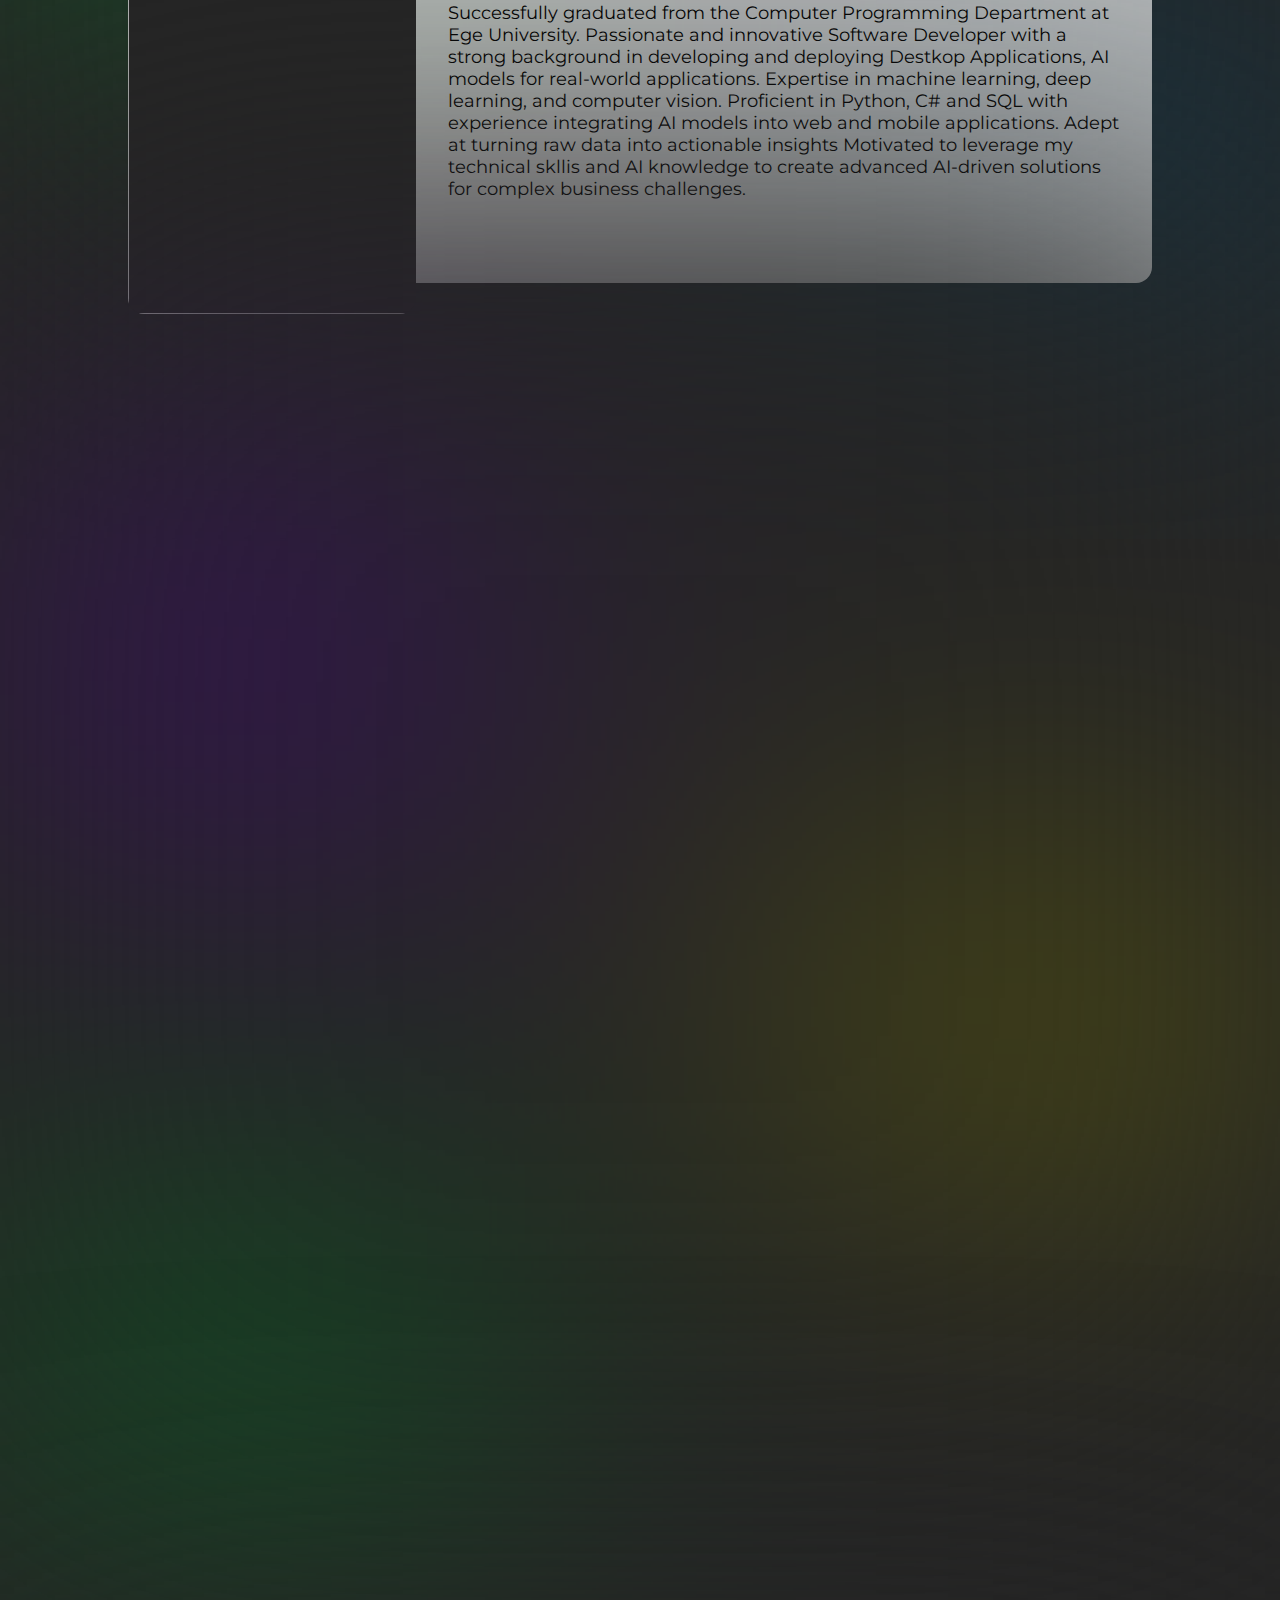
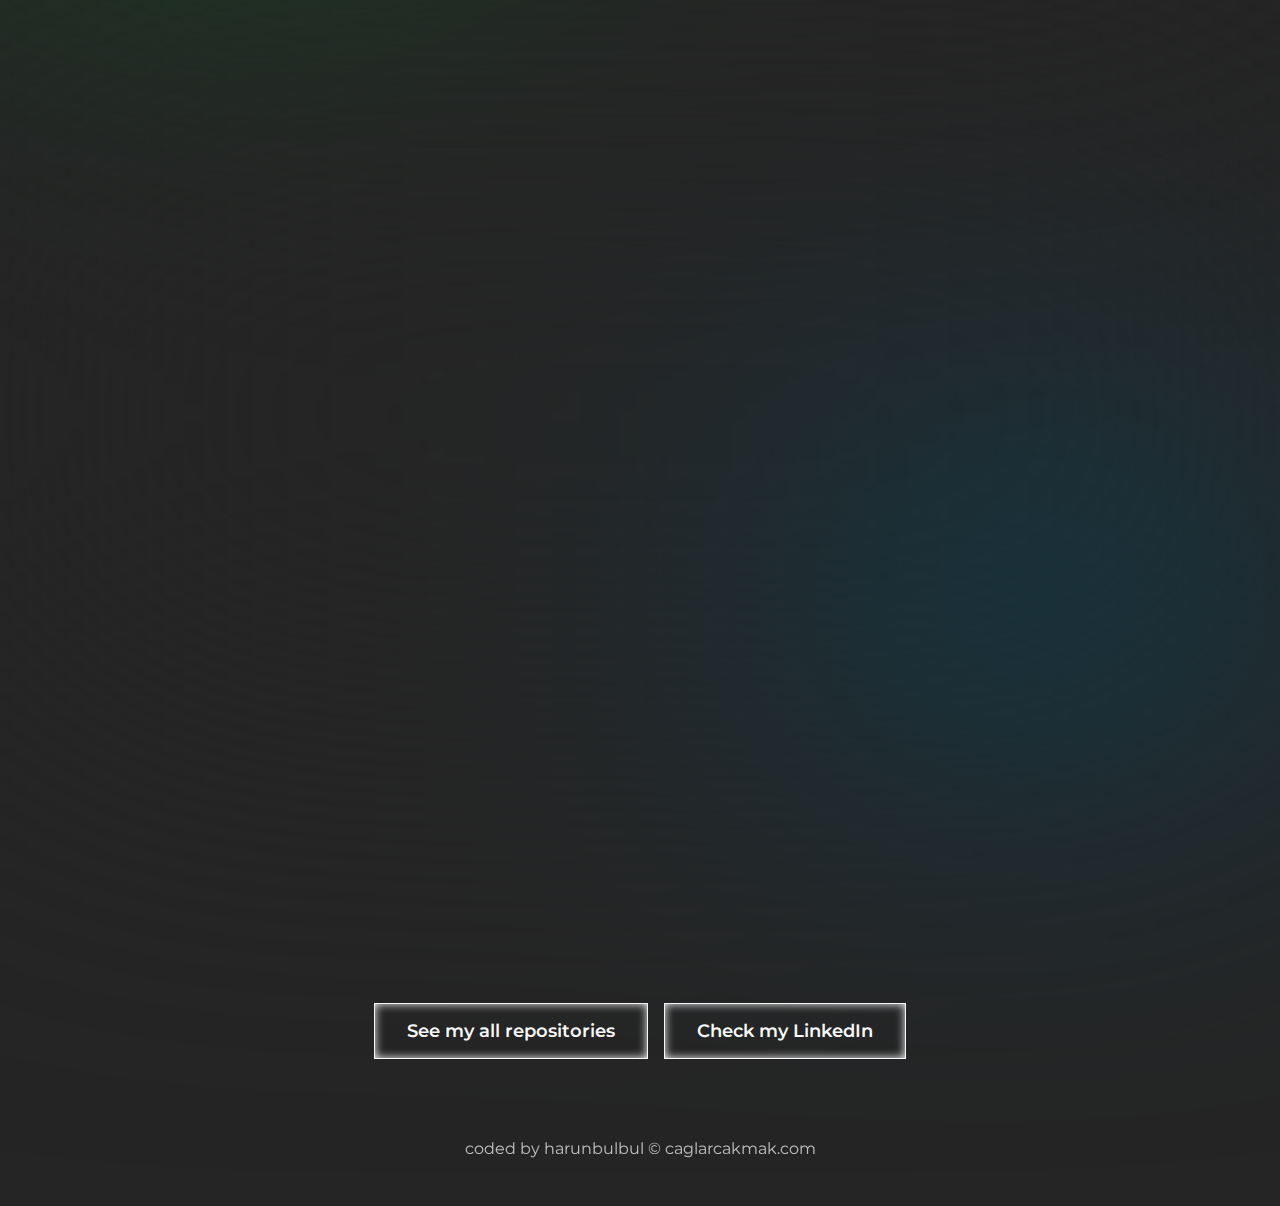
==== commit a7946a0d: "init" ====
--- a/index.html
+++ b/index.html
@@ -32,6 +32,7 @@
                 <li><a href="#about">About</a></li>
                 <li><a href="#skills">Skills</a></li>
                 <li><a href="#projects">Projects</a></li>
+                <li><a href="/indexTR.html">Sayfayı Türkçe Görüntüleyin</a></li>
             </ul>
         </nav>
         <img src="img/logom.png" style="position: relative; z-index: 4; top: 50px; pointer-events: none; background: none; width: 560px; filter: invert(100%);">
@@ -178,10 +179,7 @@
                     <img src="img/vs.png">
                     <h3>Visual Studio</h3>
                 </div>
-                <div class="skill">
-                    <img src="img/figma.png">
-                    <h3>Figma</h3>
-                </div>
+                
                 <div class="skill">
                     <img src="img/ps.png">
                     <h3>Photoshop</h3>
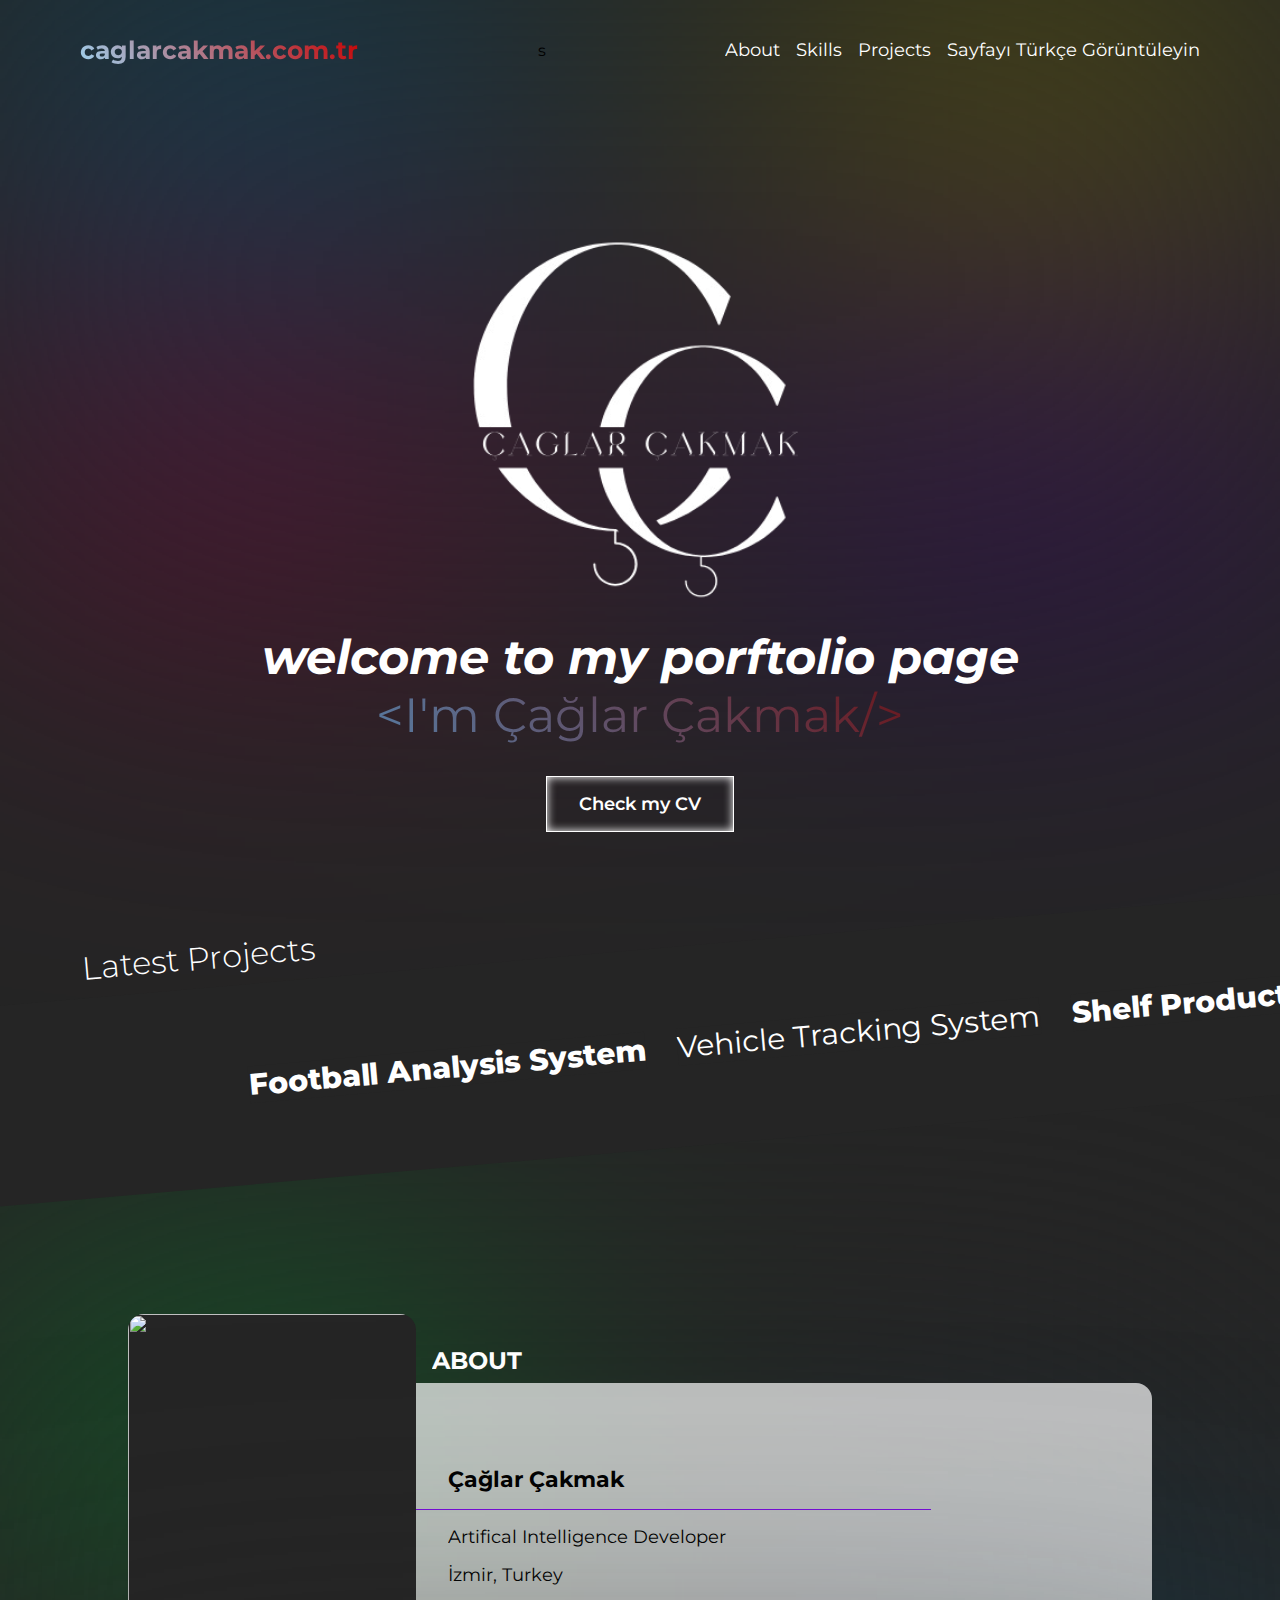
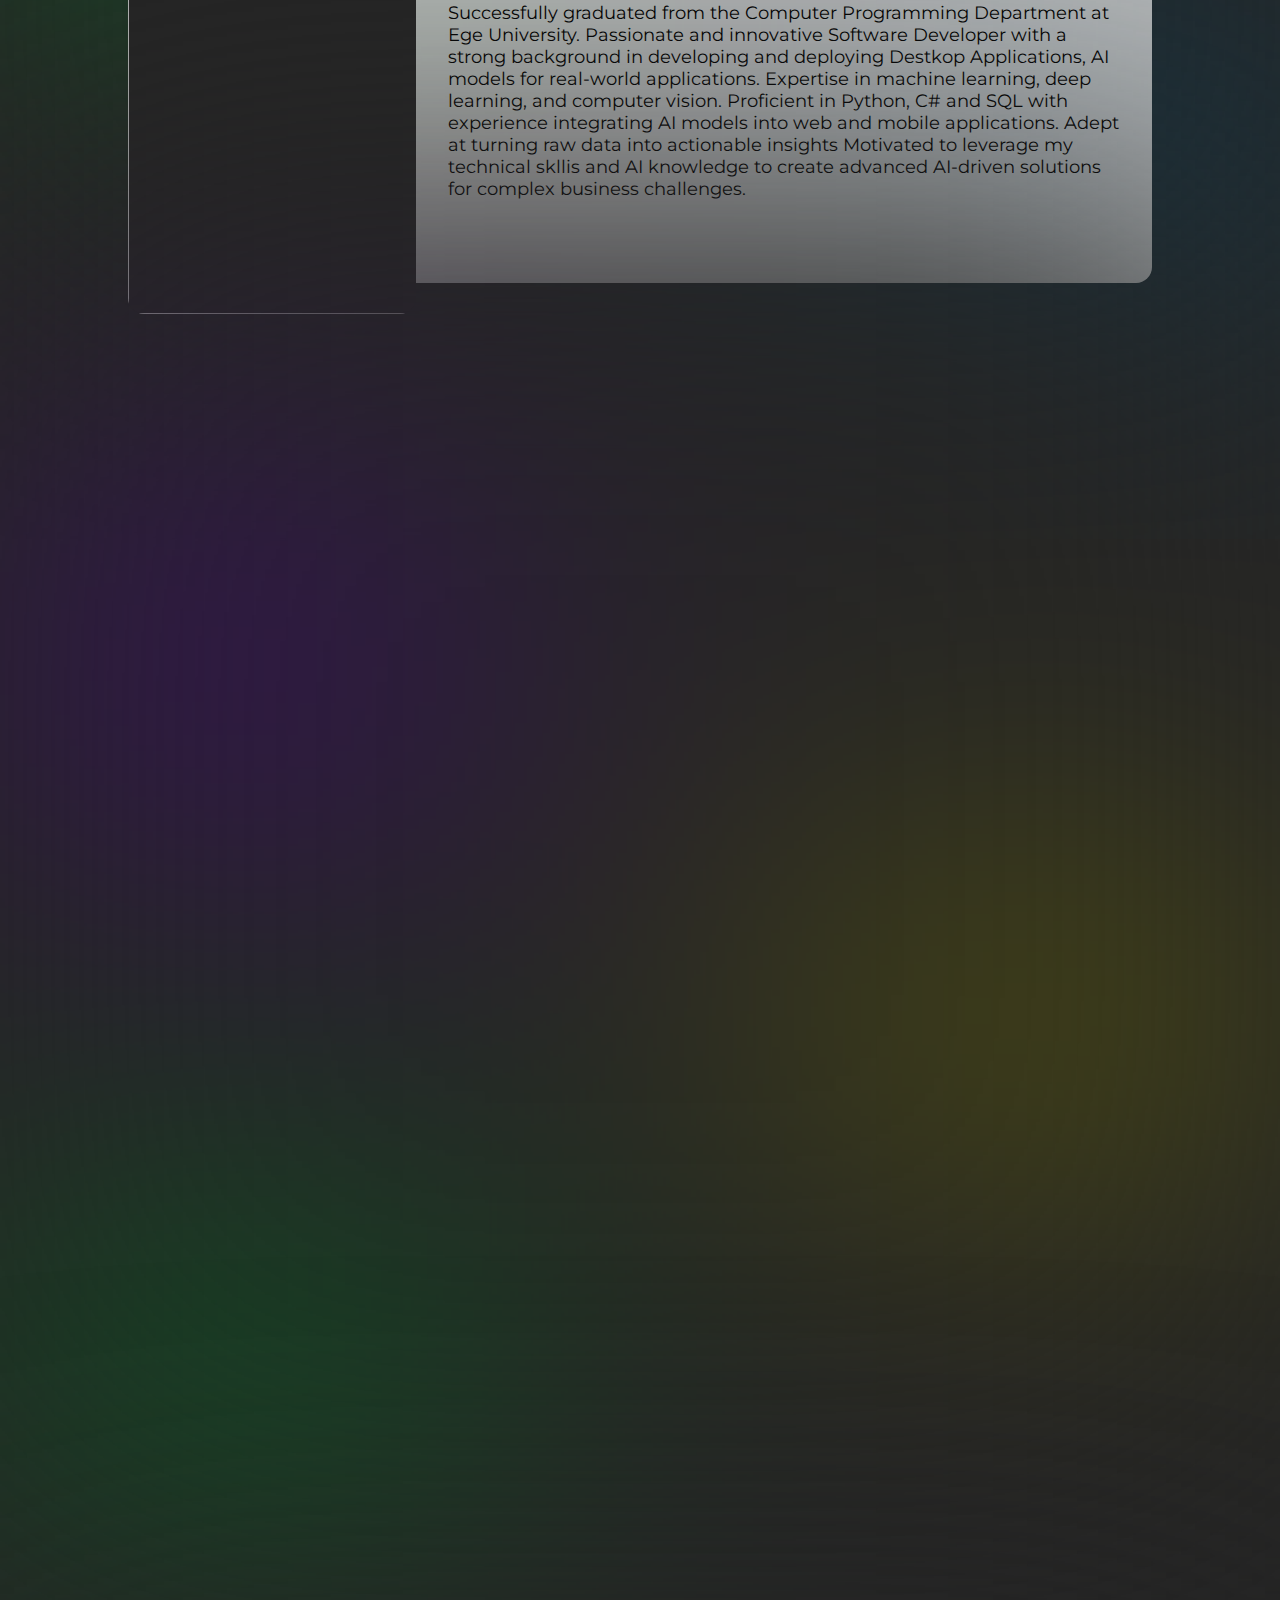
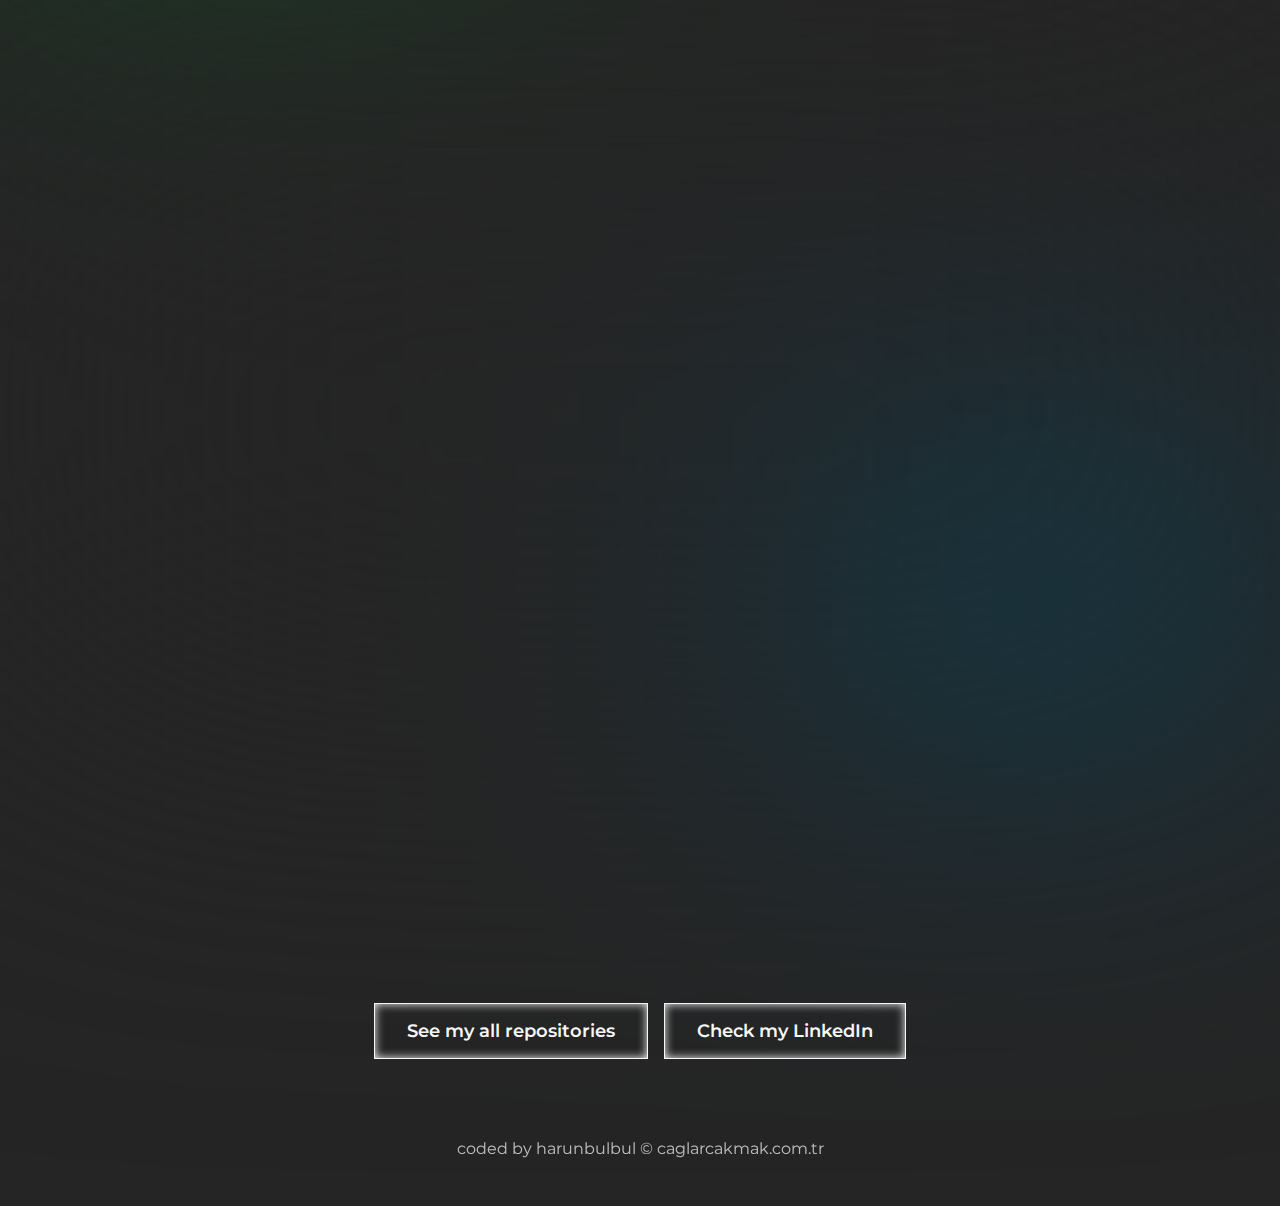
==== commit 3383750f: "bi" ====
--- a/index.html
+++ b/index.html
@@ -23,8 +23,7 @@
         </div>
         <nav>
             <div class="brandContainer">
-                <b class="brand">caglarcakmak.com</b>
-                
+                <b class="brand">caglarcakmak.com.tr</b>
             </div>
             
             
@@ -227,7 +226,7 @@
             </div>
         
             <div class="projectCard">
-                <img src="img/yolo.png">
+                <img src="img/yoloraf.png">
                 <div class="content">
                     <div class="contentMain">
                         <h2 >YOLO-Based Market Shelf Product Detection, Classification, and Automated Stock Analysis</h2>
@@ -285,7 +284,7 @@
         </div>
     </section>
     <footer>
-        coded by harunbulbul © caglarcakmak.com
+        coded by harunbulbul © caglarcakmak.com.tr
     </footer>
 </body>
 
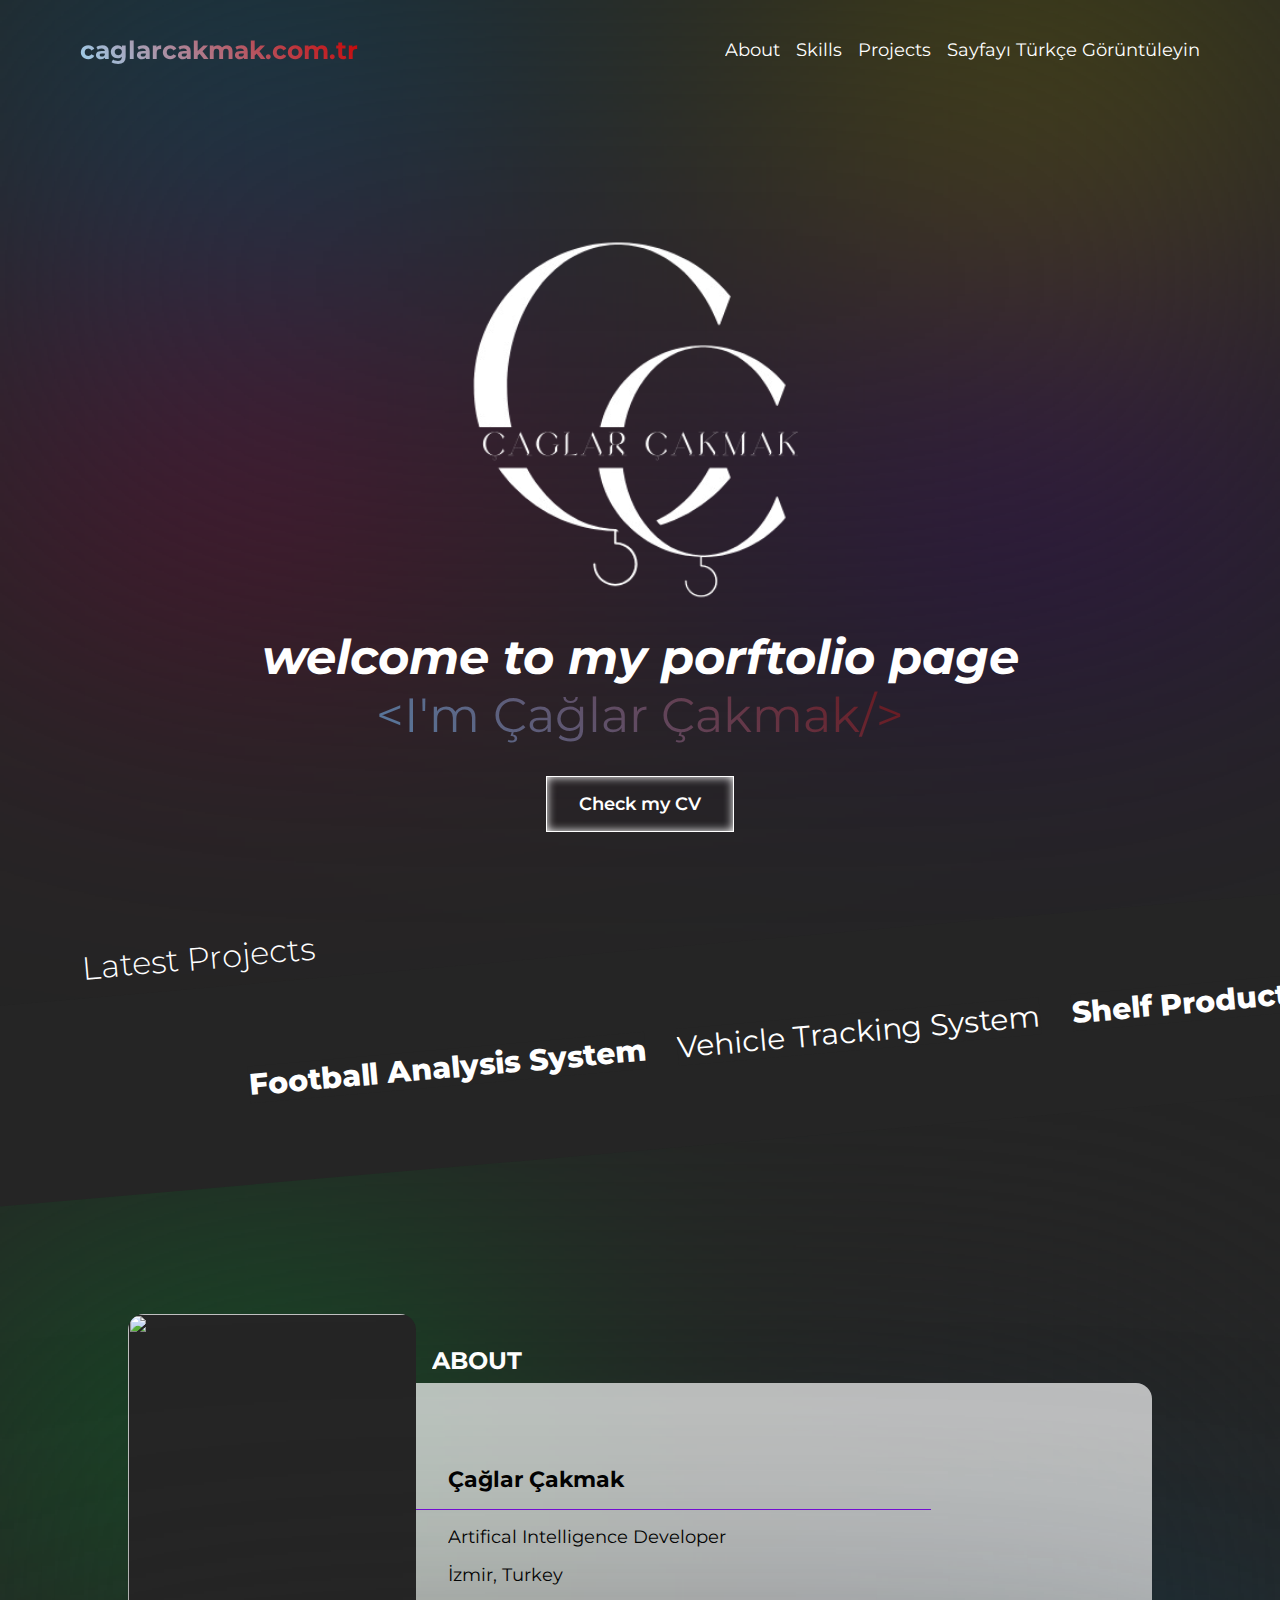
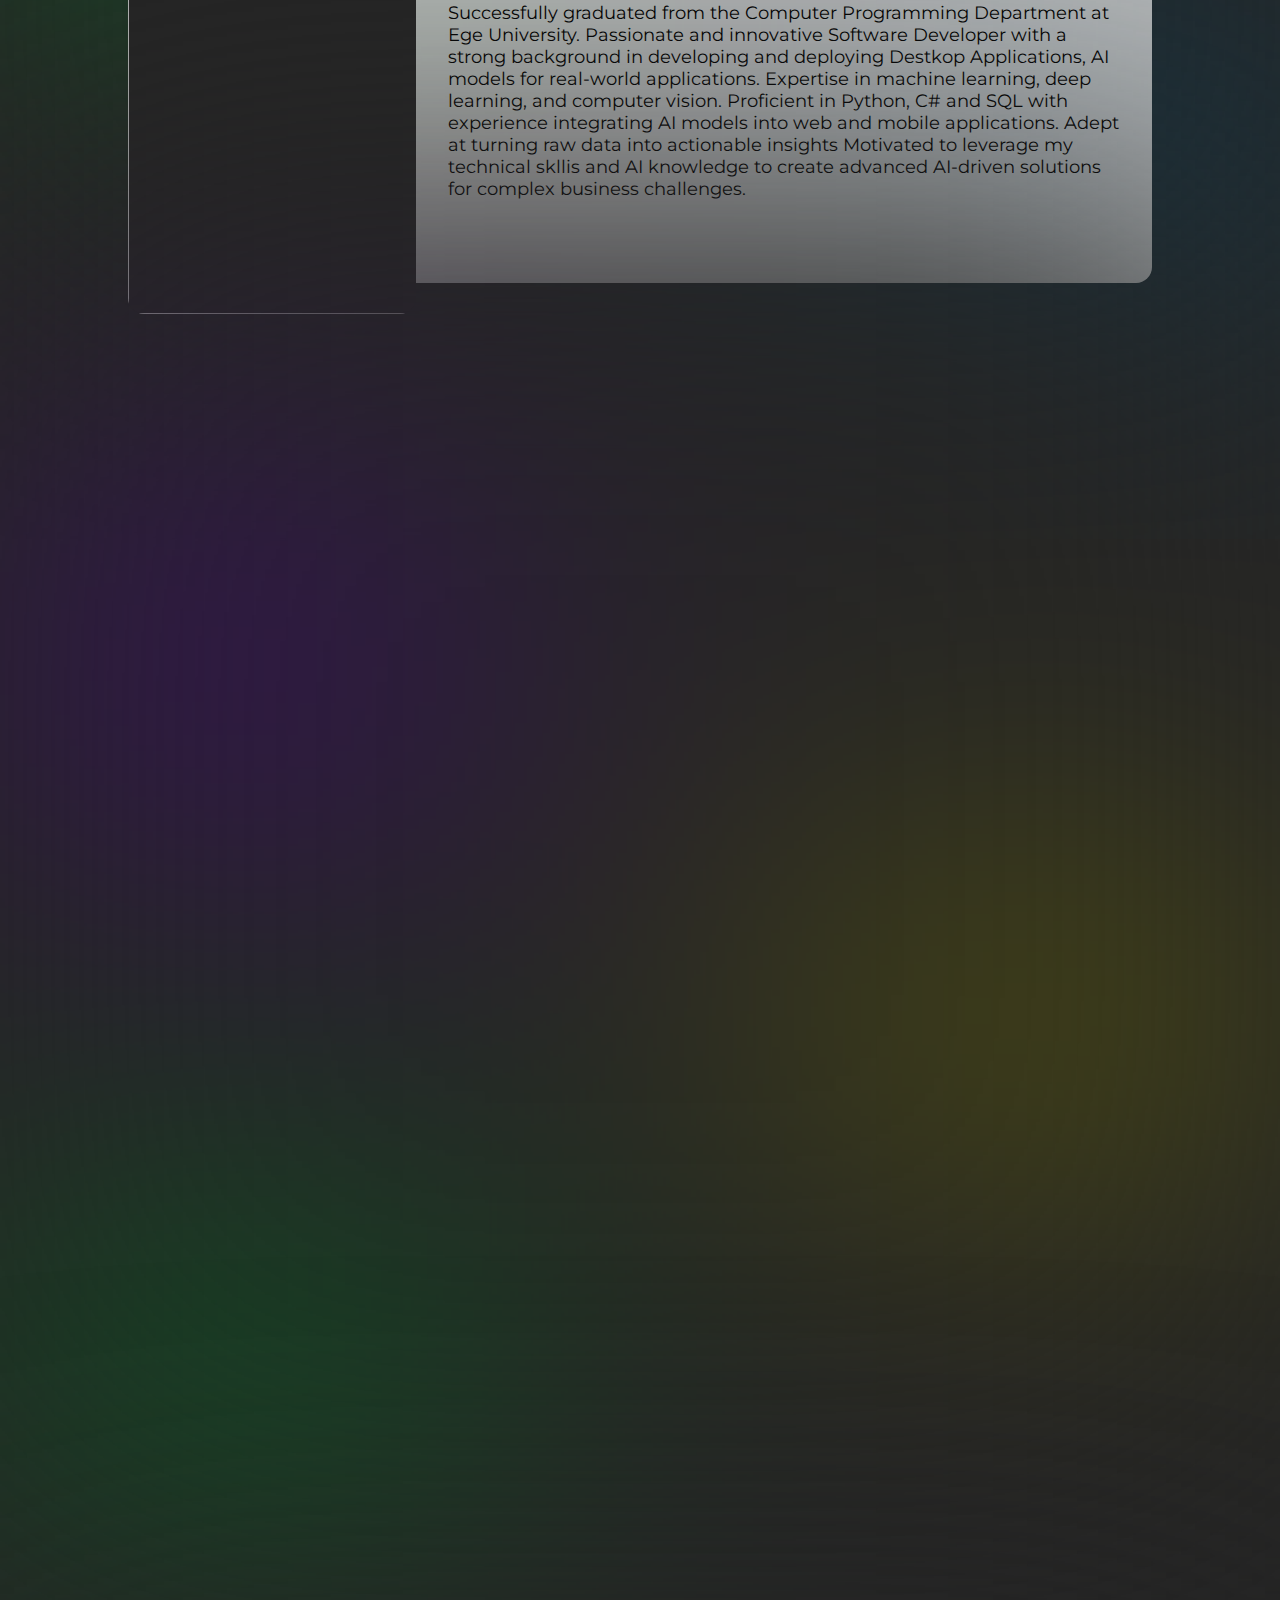
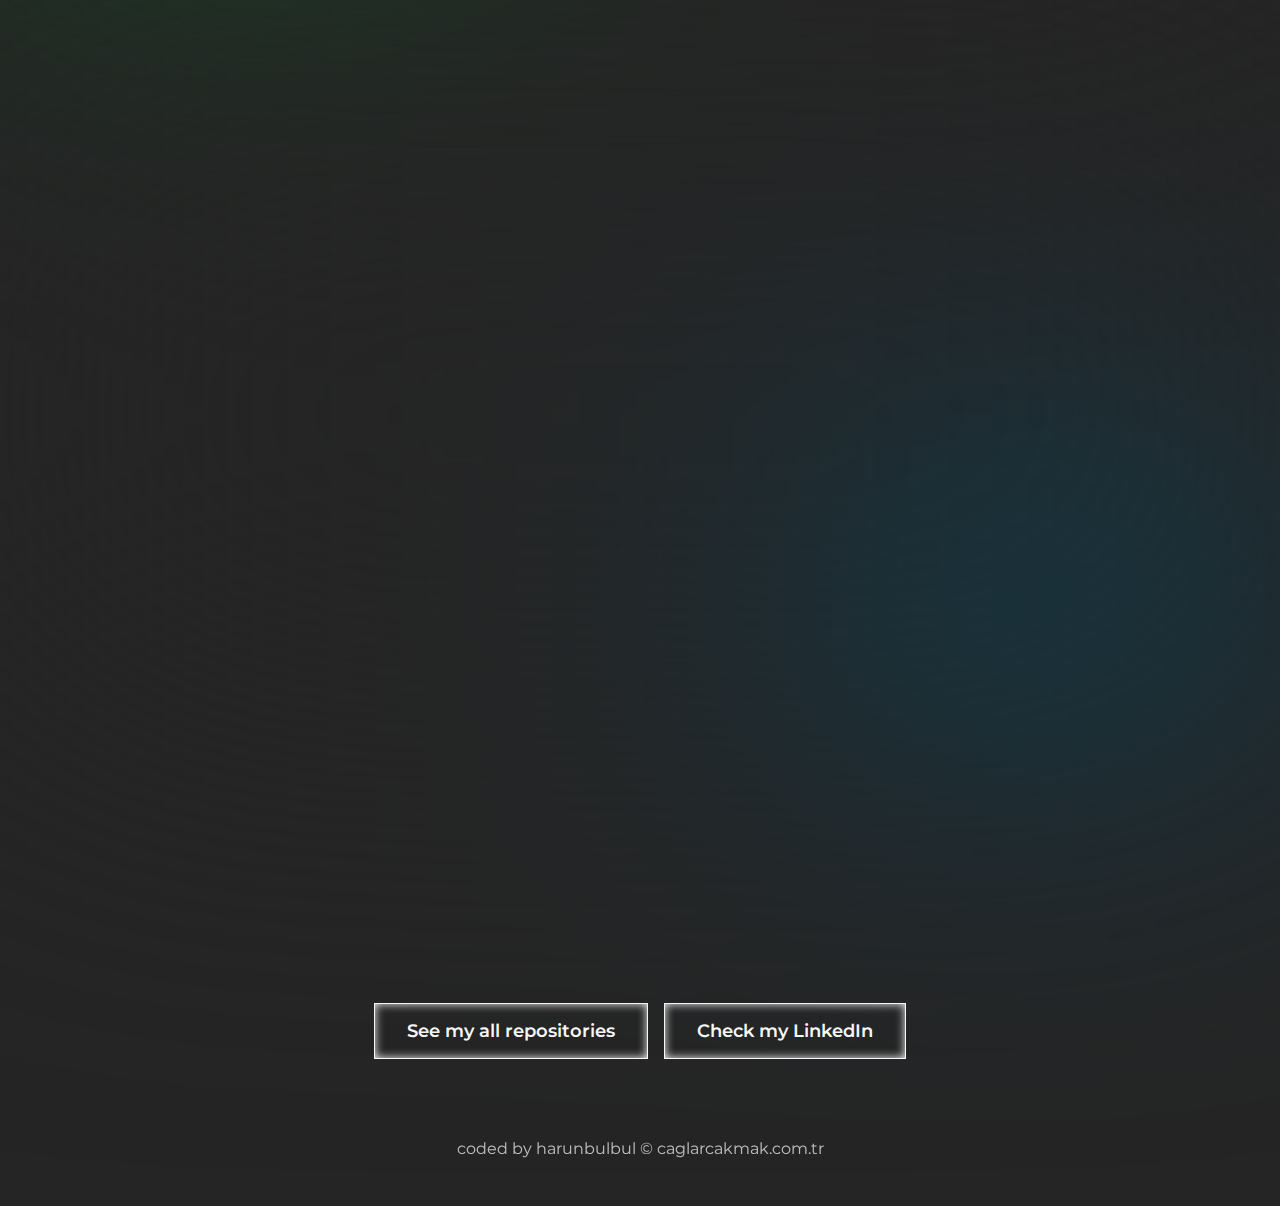
==== commit 33f754f7: "Update index.html" ====
--- a/index.html
+++ b/index.html
@@ -27,7 +27,7 @@
             </div>
             
             
-            s<ul>
+            <ul>
                 <li><a href="#about">About</a></li>
                 <li><a href="#skills">Skills</a></li>
                 <li><a href="#projects">Projects</a></li>
@@ -361,4 +361,4 @@
     };
 </script>
 
-</html>+</html>
